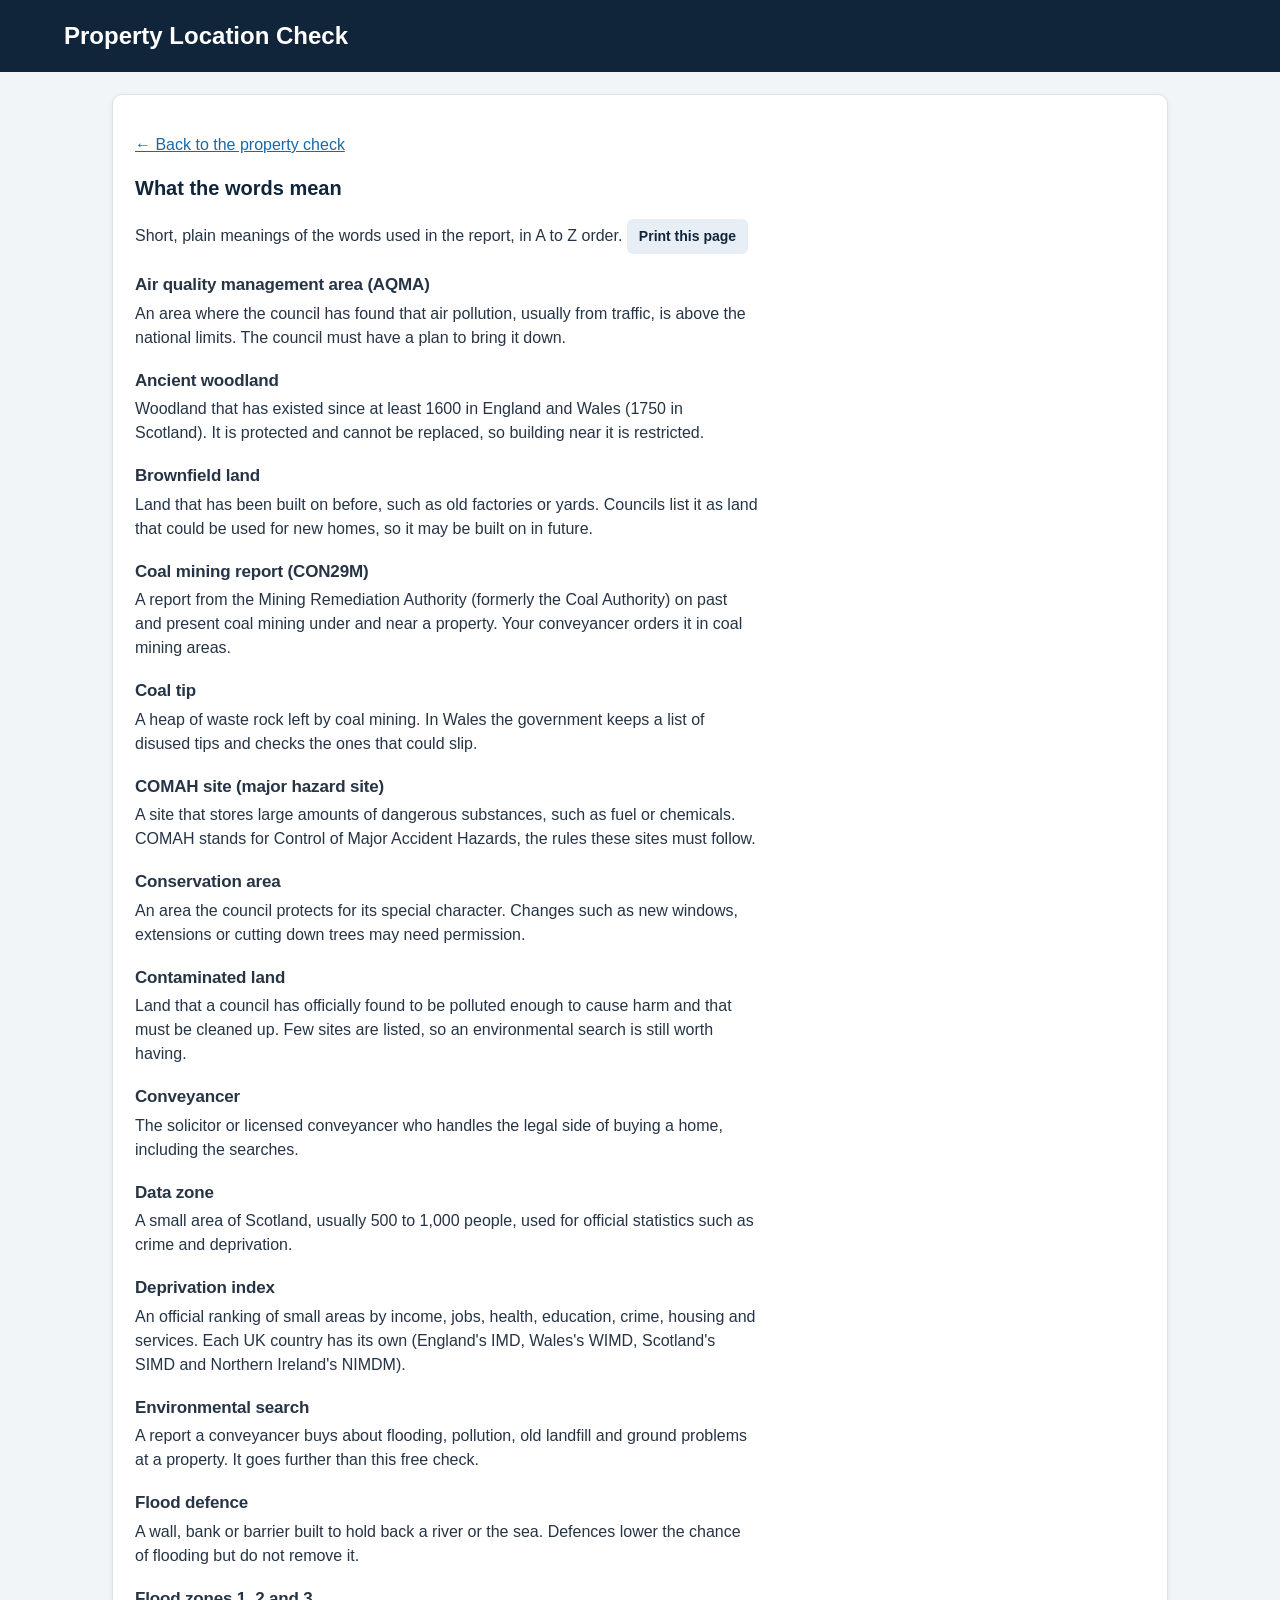
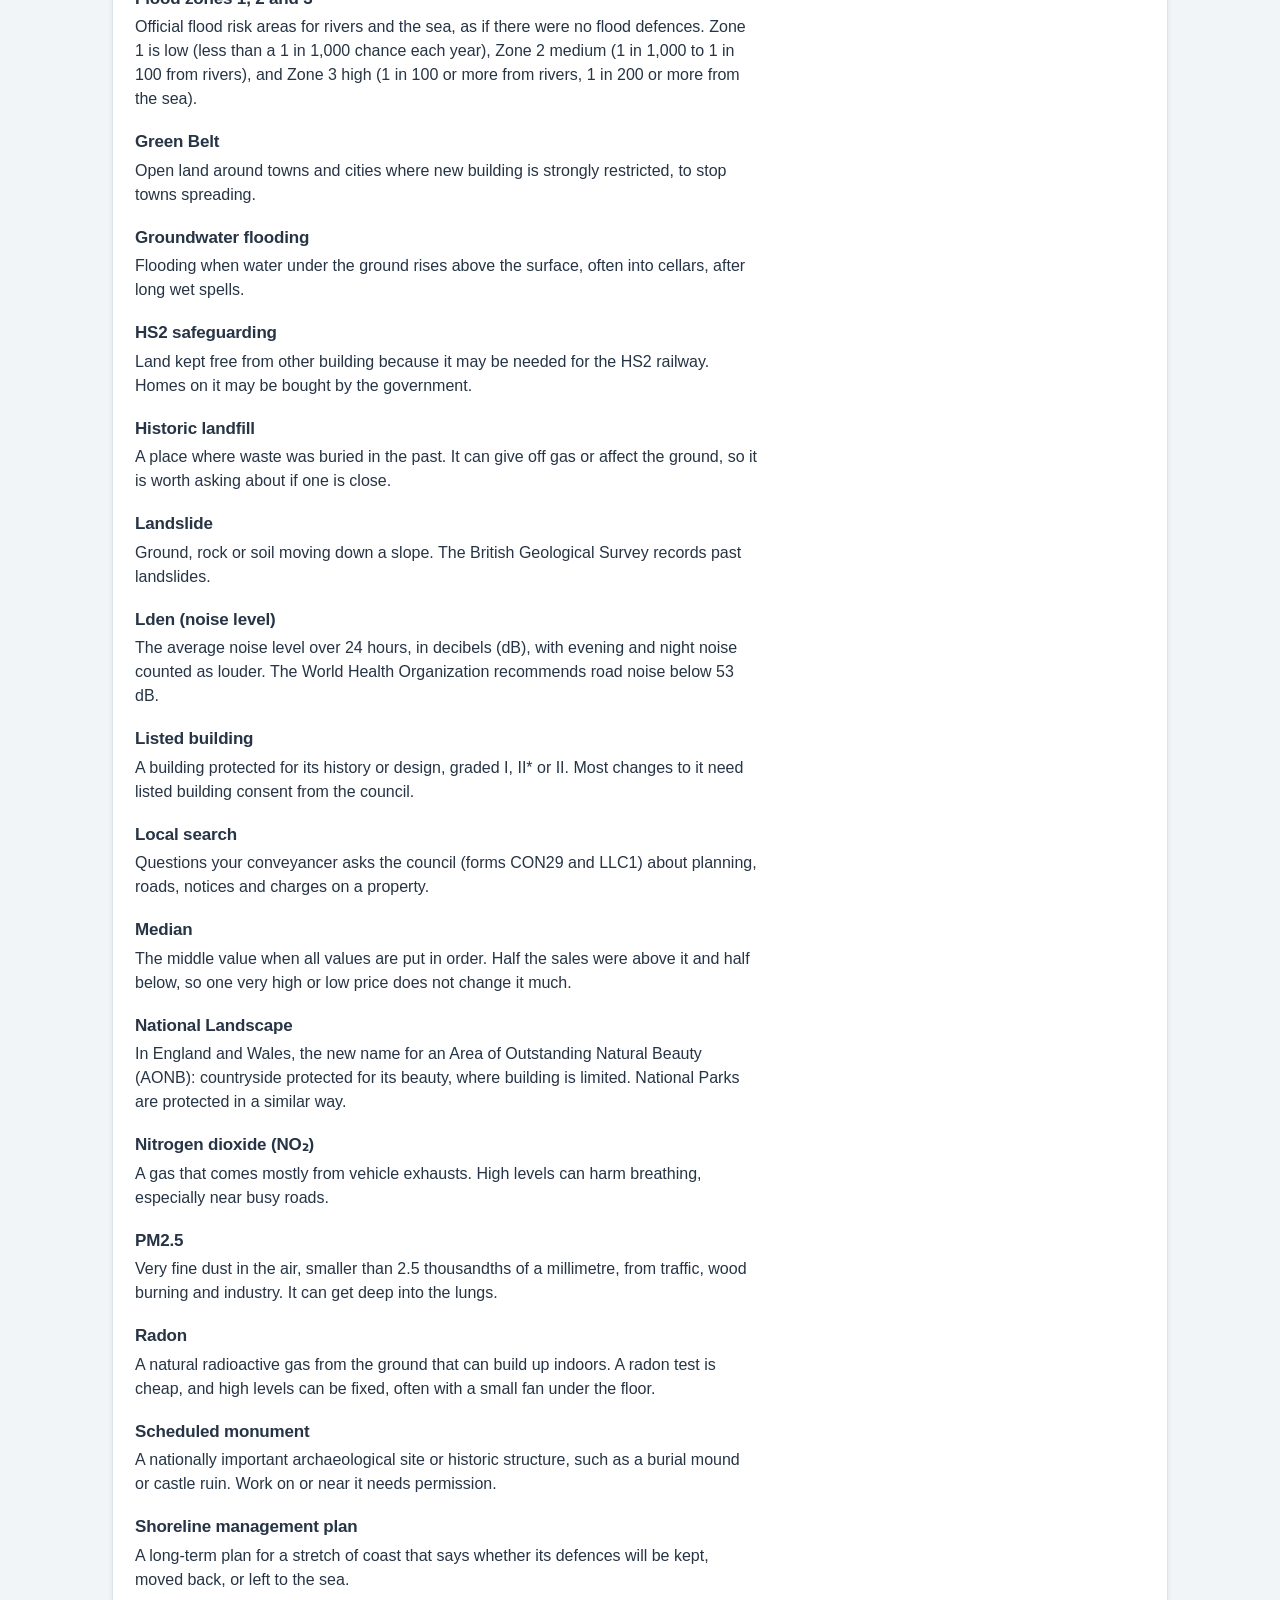
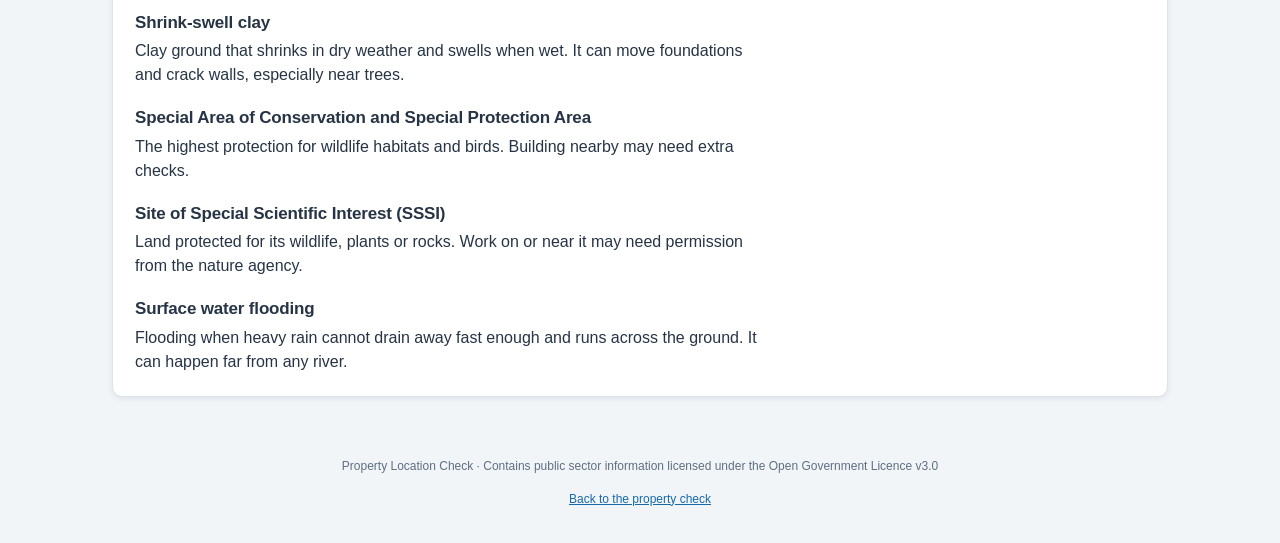
==== glossary.html @ d72c19c7 ""What the words mean" glossary page, linked from explained words, the report and the footer Co-Autho" ====
<!DOCTYPE html>
<html lang="en">
<head>
<meta charset="UTF-8">
<meta name="viewport" content="width=device-width, initial-scale=1.0, viewport-fit=cover">
<title>What the words mean – Property Location Check</title>
<meta name="description" content="Plain-English meanings of the words used in a Property Location Check report: flood zones, radon, coal mining reports, conservation areas and more.">
<meta name="theme-color" content="#10243a">
<meta name="color-scheme" content="light dark">
<link rel="icon" type="image/png" sizes="192x192" href="icons/icon-192.png">
<link rel="stylesheet" href="css/app.css">
</head>
<body class="glossary-page">

<header>
  <div class="title-row">
    <h1>Property Location Check</h1>
  </div>
</header>

<main class="container">
  <section class="panel">
    <p class="no-print"><a href="./">← Back to the property check</a></p>
    <h2>What the words mean</h2>
    <p>Short, plain meanings of the words used in the report, in A to Z order.
       <button class="secondary small-btn no-print" type="button" onclick="print()">Print this page</button></p>

    <!-- Each id is linked from the app (GLOSSARY in js/core.js). Keep them in step: the daily check compares them. -->
    <dl class="glossary">
      <dt id="aqma">Air quality management area (AQMA)</dt>
      <dd>An area where the council has found that air pollution, usually from traffic, is above the national limits. The
          council must have a plan to bring it down.</dd>

      <dt id="ancient-woodland">Ancient woodland</dt>
      <dd>Woodland that has existed since at least 1600 in England and Wales (1750 in Scotland). It is protected and
          cannot be replaced, so building near it is restricted.</dd>

      <dt id="brownfield">Brownfield land</dt>
      <dd>Land that has been built on before, such as old factories or yards. Councils list it as land that could be used
          for new homes, so it may be built on in future.</dd>

      <dt id="coal-mining-report">Coal mining report (CON29M)</dt>
      <dd>A report from the Mining Remediation Authority (formerly the Coal Authority) on past and present coal mining
          under and near a property. Your conveyancer orders it in coal mining areas.</dd>

      <dt id="coal-tip">Coal tip</dt>
      <dd>A heap of waste rock left by coal mining. In Wales the government keeps a list of disused tips and checks the
          ones that could slip.</dd>

      <dt id="comah">COMAH site (major hazard site)</dt>
      <dd>A site that stores large amounts of dangerous substances, such as fuel or chemicals. COMAH stands for Control of
          Major Accident Hazards, the rules these sites must follow.</dd>

      <dt id="conservation-area">Conservation area</dt>
      <dd>An area the council protects for its special character. Changes such as new windows, extensions or cutting down
          trees may need permission.</dd>

      <dt id="contaminated-land">Contaminated land</dt>
      <dd>Land that a council has officially found to be polluted enough to cause harm and that must be cleaned up.
          Few sites are listed, so an environmental search is still worth having.</dd>

      <dt id="conveyancer">Conveyancer</dt>
      <dd>The solicitor or licensed conveyancer who handles the legal side of buying a home, including the searches.</dd>

      <dt id="data-zone">Data zone</dt>
      <dd>A small area of Scotland, usually 500 to 1,000 people, used for official statistics such as crime and deprivation.</dd>

      <dt id="deprivation">Deprivation index</dt>
      <dd>An official ranking of small areas by income, jobs, health, education, crime, housing and services. Each UK
          country has its own (England's IMD, Wales's WIMD, Scotland's SIMD and Northern Ireland's NIMDM).</dd>

      <dt id="environmental-search">Environmental search</dt>
      <dd>A report a conveyancer buys about flooding, pollution, old landfill and ground problems at a property. It goes
          further than this free check.</dd>

      <dt id="flood-defence">Flood defence</dt>
      <dd>A wall, bank or barrier built to hold back a river or the sea. Defences lower the chance of flooding but do
          not remove it.</dd>

      <dt id="flood-zone">Flood zones 1, 2 and 3</dt>
      <dd>Official flood risk areas for rivers and the sea, as if there were no flood defences. Zone 1 is low (less than
          a 1 in 1,000 chance each year), Zone 2 medium (1 in 1,000 to 1 in 100 from rivers), and Zone 3 high (1 in 100
          or more from rivers, 1 in 200 or more from the sea).</dd>

      <dt id="green-belt">Green Belt</dt>
      <dd>Open land around towns and cities where new building is strongly restricted, to stop towns spreading.</dd>

      <dt id="groundwater-flooding">Groundwater flooding</dt>
      <dd>Flooding when water under the ground rises above the surface, often into cellars, after long wet spells.</dd>

      <dt id="hs2">HS2 safeguarding</dt>
      <dd>Land kept free from other building because it may be needed for the HS2 railway. Homes on it may be bought
          by the government.</dd>

      <dt id="landfill">Historic landfill</dt>
      <dd>A place where waste was buried in the past. It can give off gas or affect the ground, so it is worth asking
          about if one is close.</dd>

      <dt id="landslide">Landslide</dt>
      <dd>Ground, rock or soil moving down a slope. The British Geological Survey records past landslides.</dd>

      <dt id="lden">Lden (noise level)</dt>
      <dd>The average noise level over 24 hours, in decibels (dB), with evening and night noise counted as louder. The
          World Health Organization recommends road noise below 53 dB.</dd>

      <dt id="listed-building">Listed building</dt>
      <dd>A building protected for its history or design, graded I, II* or II. Most changes to it need listed building
          consent from the council.</dd>

      <dt id="local-search">Local search</dt>
      <dd>Questions your conveyancer asks the council (forms CON29 and LLC1) about planning, roads, notices and charges
          on a property.</dd>

      <dt id="median">Median</dt>
      <dd>The middle value when all values are put in order. Half the sales were above it and half below, so one very
          high or low price does not change it much.</dd>

      <dt id="national-landscape">National Landscape</dt>
      <dd>In England and Wales, the new name for an Area of Outstanding Natural Beauty (AONB): countryside protected for
          its beauty, where building is limited. National Parks are protected in a similar way.</dd>

      <dt id="no2">Nitrogen dioxide (NO₂)</dt>
      <dd>A gas that comes mostly from vehicle exhausts. High levels can harm breathing, especially near busy roads.</dd>

      <dt id="pm25">PM2.5</dt>
      <dd>Very fine dust in the air, smaller than 2.5 thousandths of a millimetre, from traffic, wood burning and
          industry. It can get deep into the lungs.</dd>

      <dt id="radon">Radon</dt>
      <dd>A natural radioactive gas from the ground that can build up indoors. A radon test is cheap, and high levels
          can be fixed, often with a small fan under the floor.</dd>

      <dt id="scheduled-monument">Scheduled monument</dt>
      <dd>A nationally important archaeological site or historic structure, such as a burial mound or castle ruin.
          Work on or near it needs permission.</dd>

      <dt id="shoreline-management-plan">Shoreline management plan</dt>
      <dd>A long-term plan for a stretch of coast that says whether its defences will be kept, moved back, or left to
          the sea.</dd>

      <dt id="shrink-swell">Shrink-swell clay</dt>
      <dd>Clay ground that shrinks in dry weather and swells when wet. It can move foundations and crack walls,
          especially near trees.</dd>

      <dt id="special-area">Special Area of Conservation and Special Protection Area</dt>
      <dd>The highest protection for wildlife habitats and birds. Building nearby may need extra checks.</dd>

      <dt id="sssi">Site of Special Scientific Interest (SSSI)</dt>
      <dd>Land protected for its wildlife, plants or rocks. Work on or near it may need permission from the nature
          agency.</dd>

      <dt id="surface-water">Surface water flooding</dt>
      <dd>Flooding when heavy rain cannot drain away fast enough and runs across the ground. It can happen far from any
          river.</dd>
    </dl>
  </section>
</main>

<footer>
  Property Location Check · Contains public sector information licensed under the Open Government Licence v3.0
  <p class="no-print"><a href="./">Back to the property check</a></p>
</footer>

</body>
</html>
---- css/app.css ----
/* Property Location Check – all page styles. */

/* ---------- colours (light) ---------- */
:root {
  --navy:#10243a;
  --blue:#1769aa;
  --link:#1769aa;
  --teal:#077480;       /* 5:1 as small text on the light teal step box */
  --sticky-top:64px;    /* height of the sticky section bar */
  --bottom-clear:72px;  /* space kept clear for the "back to top" button */
  --accent-bg:#087f8c;
  --bg:#f2f5f8;
  --surface:#ffffff;
  --surface-2:#f1f5f9;
  --surface-3:#f3f7fb;
  --text:#263445;
  --heading:#10243a;
  --muted:#5f6f81;
  --border:#dce3ea;
  --input-border:#9fb0c2;
  --focus:#f2a900;
  --btn2-bg:#e8eef5;   --btn2-text:#10243a;
  --notice-bg:#fff6e5;
  --confirm-bg:#eef6f7; --confirm-border:#bfe0e3;
  --hover:#e8f1fa;
  --high-bg:#fdecea;   --high:#a3261d;
  --med-bg:#fff2d6;    --med:#7a4f00;
  --low-bg:#e5f4ea;    --low:#17653b;
  --info-bg:#e6f0fa;   --info:#1d4f80;
  --manual-bg:#eeeef3; --manual:#4a4a5e;
  --shadow:0 2px 6px #10243a14;
}
/* ---------- colours (dark): follows the phone or computer setting ---------- */
@media screen and (prefers-color-scheme: dark) {
  :root {
    --navy:#0b1826;
    --link:#7cbcf0;
    --teal:#2bb3c0;     /* 5.5:1 as small text on the dark teal step box */
    --accent-bg:#0a6f7a;
    --bg:#0e161f;
    --surface:#16212d;
    --surface-2:#1e2b39;
    --surface-3:#1a2633;
    --text:#e2e9f0;
    --heading:#d6e6f7;
    --muted:#a3b2c2;
    --border:#2c3b4b;
    --input-border:#4a5d72;
    --btn2-bg:#24364a;   --btn2-text:#e2e9f0;
    --notice-bg:#3a2f17;
    --confirm-bg:#123033; --confirm-border:#25575b;
    --hover:#22364b;
    --high-bg:#4a201c;   --high:#ffb4a9;
    --med-bg:#45360f;    --med:#ffd479;
    --low-bg:#163a26;    --low:#94dcae;
    --info-bg:#173149;   --info:#a5cdf2;
    --manual-bg:#2a2b37; --manual:#cfd0dd;
    --shadow:0 2px 8px #0008;
  }
  input,select {color-scheme:dark}
}

* {box-sizing:border-box}
html {scroll-behavior:smooth}
@media (prefers-reduced-motion: reduce) {html {scroll-behavior:auto} *{transition:none!important;animation:none!important}}
body {margin:0;font-family:Arial,Helvetica,sans-serif;color:var(--text);background:var(--bg);line-height:1.5}
body.no-scroll {overflow:hidden}
:focus-visible {outline:3px solid var(--focus);outline-offset:2px}
a {color:var(--link);overflow-wrap:anywhere}
abbr[title] {text-decoration:underline dotted;cursor:help}
.hidden {display:none!important}

/* Larger text option (the map itself is not enlarged, so it stays accurate) */
html.large-text .zoomable {zoom:1.18}

/* ---------- header ---------- */
header {background:var(--navy);color:#fff;padding:18px 5%}
header h1 {margin:0;font-size:24px}
.title-row {display:flex;align-items:center;gap:10px;flex-wrap:wrap}
.header-tools {margin-left:auto;display:flex;gap:8px}
.header-tools button {background:#ffffff1f;color:#fff;border:1px solid #ffffff40;padding:7px 12px;font-size:14px}
.header-tools button[aria-pressed="true"] {background:#fff;color:#10243a}
.tsize-label {display:none}
@media (min-width:480px) {.tsize-label {display:inline}}
header .info-body {color:#dce6f0;background:#1b3550;border:0;max-width:760px}

/* ---------- "i" buttons ---------- */
.info-btn {
  width:24px;height:24px;padding:0;border-radius:50%;flex:none;
  border:2px solid var(--link);background:var(--surface);color:var(--link);
  font:bold 14px/20px Georgia,"Times New Roman",serif;font-style:italic;text-align:center;vertical-align:middle;
}
.info-btn[aria-expanded="true"] {background:var(--link);color:var(--surface)}
header .info-btn {border-color:#cbd8e5;background:transparent;color:#fff}
header .info-btn[aria-expanded="true"] {background:#fff;color:#10243a}
.info-body {font-size:14px;background:var(--surface-3);border:1px solid var(--border);border-radius:8px;padding:10px 14px;margin:8px 0 12px}
.info-body p {margin:4px 0}
.info-row {margin:10px 0 0;font-size:14px}
/* "More" inside a topic: the explanation and the data source stay folded until asked for. */
.more-btn {padding:8px 0;min-height:44px;text-align:left}
.more-btn::after {content:" ▾" / ""}
.more-btn[aria-expanded="true"]::after {content:" ▴" / ""}
h2 .info-btn,h3 .info-btn,p .info-btn {margin-left:6px}

/* ---------- layout ---------- */
.container {max-width:1100px;margin:auto;padding:22px}
.panel {background:var(--surface);border:1px solid var(--border);border-radius:10px;padding:22px;margin-bottom:18px;box-shadow:var(--shadow)}
h2 {font-size:20px;margin:0 0 12px;color:var(--heading)}
h3 {font-size:17px;color:var(--heading);margin:0}
h4 {font-size:14px;color:var(--heading);margin:14px 0 4px}
label {display:block;font-weight:bold;font-size:14px;margin-bottom:6px}
input,select,button {font:inherit;border-radius:6px}
input,select {width:100%;border:1px solid var(--input-border);padding:11px;background:var(--surface);color:var(--text)}
button {border:0;padding:12px 18px;cursor:pointer;font-weight:bold}
button:disabled {opacity:.5;cursor:not-allowed}
.primary {background:#1769aa;color:#fff}
.secondary {background:var(--btn2-bg);color:var(--btn2-text)}
.big {background:var(--accent-bg);color:#fff;font-size:18px;padding:15px 26px}
.small-btn {padding:7px 12px;font-size:14px}
.help {font-size:13px;color:var(--muted);margin-top:6px}
.status {padding:11px 13px;border-radius:6px;background:var(--surface-2);margin:12px 0 0;font-size:14px}
.status.error {background:var(--high-bg);color:var(--high)}

/* ---------- search ---------- */
/* "What the words mean" page and links */
.glossary {margin:16px 0 0}
.glossary dt {font-weight:600;font-size:17px;letter-spacing:-.01em;margin-top:18px;scroll-margin-top:16px}
.glossary dd {margin:4px 0 0;color:var(--text);max-width:70ch;line-height:1.5}
.glossary dt:target {color:var(--teal)}
a.term {color:inherit;text-decoration:underline dotted;text-underline-offset:3px}
.glossary-link {margin:0 0 12px}
.guide {list-style:none;margin:0 0 16px;padding:14px 16px;display:grid;grid-template-columns:repeat(auto-fit,minmax(170px,1fr));gap:10px 18px;
  background:var(--surface-2);border-radius:12px;font-size:15px;line-height:1.35}
.guide li {display:flex;gap:10px;align-items:flex-start}
.guide-num {flex:none;width:24px;height:24px;border-radius:50%;background:var(--teal);color:var(--surface);font-weight:600;font-size:14px;
  display:inline-flex;align-items:center;justify-content:center}
.step-label {font-size:13px;font-weight:bold;color:var(--teal);text-transform:uppercase;letter-spacing:.04em;margin-bottom:4px}
.search-box {position:relative}
#searchPanel > .search-box {margin:4px 0 12px}
.search-ctl {display:none}               /* the map's search button: full screen only */
.map-full .search-ctl {display:block}
.search-box label {font-size:13px}
.search-row {display:flex;gap:6px}
.search-row input {flex:1;min-width:0;font-size:16px;padding:10px}
.search-row button {padding:10px 14px}
#suggestions {
  position:absolute;z-index:1000;left:0;right:0;top:100%;margin:4px 0 0;padding:4px 0;list-style:none;
  background:var(--surface);border:1px solid var(--input-border);border-radius:8px;box-shadow:0 8px 20px #10243a40;max-height:230px;overflow:auto;
  font-size:14px;line-height:1.4;
}
#suggestions li {padding:9px 12px;cursor:pointer}
#suggestions li small {color:var(--muted)}
#suggestions li[aria-selected="true"],#suggestions li:hover {background:var(--hover)}
#suggestions li.address-search {border-top:1px solid var(--border);color:var(--link)}

/* ---------- map ---------- */
#map {height:440px;width:100%;border-radius:8px;border:1px solid var(--border);margin-top:14px;isolation:isolate}
/* Leaflet puts an inline position:relative on the map, so these rules need !important to win. */
#map.map-full {position:fixed!important;top:0!important;left:0!important;right:0;bottom:0;width:100%;height:100vh;height:100dvh;margin:0;border:0;border-radius:0;z-index:3000}
.leaflet-marker-draggable {touch-action:none}
.map-hint {
  position:absolute;inset:0;z-index:1100;display:flex;align-items:center;justify-content:center;
  background:#10243a8c;color:#fff;font-size:18px;font-weight:bold;text-align:center;padding:24px;
  opacity:0;transition:opacity .25s;pointer-events:none;
}
.map-hint.show {opacity:1}
.map-run {
  display:none;position:absolute;left:50%;bottom:calc(28px + env(safe-area-inset-bottom));transform:translateX(-50%);z-index:1050;
  background:var(--accent-bg);color:#fff;font-size:17px;padding:14px 24px;border-radius:30px;box-shadow:0 3px 12px #0007;white-space:nowrap;
}
.map-run.show {display:block}
.map-ctrl {font:14px/1.5 Arial,Helvetica,sans-serif;color:var(--text)}
.map-btn {
  width:44px;height:44px;padding:0;border-radius:8px;background:var(--surface);color:var(--heading);
  box-shadow:0 1px 5px #10243a66;display:flex;align-items:center;justify-content:center;
}
.map-btn:hover {background:var(--surface-2)}
.map-btn svg {pointer-events:none}   /* the button, not its icon, receives the click */
.leaflet-bar a,.leaflet-bar a:hover {background:var(--surface);color:var(--heading);border-bottom-color:var(--border)}
.leaflet-touch .leaflet-bar a {width:44px;height:44px;line-height:44px}
.map-ctrl.open .map-btn,.map-btn.active {background:#10243a;color:#fff}
.map-btn.busy svg {animation:spin 1s linear infinite}
@keyframes spin {to {transform:rotate(360deg)}}
.map-pop {display:none;margin-top:6px;background:var(--surface);border-radius:8px;box-shadow:0 2px 10px #10243a66;padding:12px}
.map-ctrl.open .map-pop {display:block}
.leaflet-left .map-pop {width:min(400px, calc(100vw - 80px))}
.leaflet-right .map-ctrl {display:flex;flex-direction:column;align-items:flex-end}
.leaflet-right .map-pop {width:250px;max-height:330px;overflow:auto}
.map-pop h3 {font-size:14px;margin:0 0 6px}
.map-pop .switch {display:flex;gap:8px;align-items:center;font-weight:normal;font-size:14px;margin:0 0 10px;cursor:pointer}
.map-pop .switch input {width:18px;height:18px;margin:0}
.map-pop .switch input[type=radio] {width:16px;height:16px}
.map-key {list-style:none;padding:0;margin:0;font-size:13px;line-height:1.9}
.map-key .dot {display:inline-block;width:11px;height:11px;border-radius:50%;border:2px solid #fff;box-shadow:0 0 0 1px #0003;margin-right:8px;vertical-align:-1px}
.confirm {margin-top:14px;padding:16px;border-radius:8px;background:var(--confirm-bg);border:1px solid var(--confirm-border)}
.confirm p {margin:0 0 10px}
details.advanced {margin-top:14px;font-size:14px}
details.advanced summary {cursor:pointer;color:var(--link);padding:4px 0}
.adv-grid {display:grid;grid-template-columns:2fr 1fr 1fr 1fr;gap:12px;margin-top:10px}

/* ---------- saved properties and compare ---------- */
.saved-list {list-style:none;padding:0;margin:0}
.saved-list li {display:flex;gap:12px;align-items:center;padding:10px 0;border-bottom:1px solid var(--border)}
.saved-list .cmp {margin:0;display:flex;flex-direction:column;align-items:center;gap:2px;cursor:pointer}
.saved-list .cmp span {font-size:11px;color:var(--muted)}
.saved-list .cmp input {width:24px;height:24px;margin:0}
.saved-main {flex:1;min-width:0}
.saved-main a {font-weight:bold}
.saved-main small {display:block;color:var(--muted)}
.saved-btns {display:flex;flex-wrap:wrap;gap:6px;flex-shrink:0}
.saved-act {background:var(--surface);color:var(--link);border:1px solid var(--border);padding:6px 10px;font-size:14px;min-height:36px}
.saved-act:hover {background:var(--hover)}
.undo-bar {display:flex;gap:12px;align-items:center;flex-wrap:wrap;padding:10px 14px;margin:10px 0;border-radius:6px;
  background:var(--surface-2);border:1px solid var(--border);font-size:14px}
.notes-status {display:flex;align-items:center;gap:6px;margin:6px 0 0}
#notesFlash {font-weight:bold;color:var(--low)}
/* Narrow screens: name and details use the full width; Rename and Remove go underneath. */
@media (max-width:600px) {
  .saved-list li {display:grid;grid-template-columns:auto auto minmax(0,1fr);column-gap:10px;align-items:start}
  .saved-list .cmp,.saved-list .star-btn {margin-top:2px}
  .saved-main {grid-column:3}
  .saved-btns {grid-column:3;gap:8px;margin-top:6px}
  .saved-act {min-height:44px;padding:8px 14px}
}
.mini-counts {display:flex;gap:4px;flex-wrap:wrap;margin-top:3px}
.mini-counts .chip {font-size:11px;padding:1px 7px}
.link-btn {background:none;color:var(--link);padding:6px;font-weight:normal;text-decoration:underline}
.saved-actions {display:flex;gap:10px;align-items:center;flex-wrap:wrap;margin-top:12px}
.compare-table td {min-width:160px}
.compare-table td:first-child {min-width:120px;font-weight:bold;color:var(--heading)}
.compare-table.only-diff tr.same {display:none}
.diff-only {display:inline-flex;align-items:center;gap:8px;min-height:44px;cursor:pointer;font-weight:bold}
.diff-only input {width:22px;height:22px;margin:0}
#diffHelp {margin-top:0}

/* ---------- report ---------- */
.toolbar {display:flex;flex-wrap:wrap;gap:8px;justify-content:flex-end;margin-bottom:10px}
.toolbar button {padding:9px 14px;font-size:14px}
.toolbar .btn-link,.save-menu > summary {padding:9px 14px;font-size:14px;font-weight:bold;border-radius:6px;text-decoration:none;
  background:var(--surface-2);color:var(--heading);border:1px solid var(--border);min-height:24px}
.icon-label {display:inline-flex;align-items:center;gap:6px}
.icon-label svg {flex:none}
.toolbar {position:relative;z-index:1200}   /* the open menu sits above the sticky section bar (1100) */
.save-menu {position:relative}
.save-menu > summary {list-style:none;cursor:pointer}
.save-menu > summary::-webkit-details-marker {display:none}
.save-menu-list {position:absolute;right:0;top:calc(100% + 4px);z-index:1;min-width:270px;display:flex;flex-direction:column;
  background:var(--surface);border:1px solid var(--border);border-radius:8px;box-shadow:var(--shadow);padding:4px}
.save-menu-list button {display:flex;flex-direction:column;align-items:flex-start;text-align:left;background:none;border:0;
  color:var(--heading);font-weight:bold;padding:10px 12px;border-radius:6px;cursor:pointer}
.save-menu-list button:hover,.save-menu-list button:focus-visible {background:var(--surface-2)}
.save-menu-list button:disabled {opacity:.5;cursor:default}
.save-menu-list small {font-weight:normal;color:var(--muted);font-size:13px;margin-top:2px}
@media (max-width:600px) { .save-menu {position:static} .save-menu-list {left:0;right:0;min-width:0} }
@media (max-width:600px) { .toolbar {justify-content:flex-start} }
.report-nav {
  position:sticky;top:0;z-index:1100;display:flex;gap:4px;align-items:center;overflow-x:auto;white-space:nowrap;
  background:var(--surface);border-bottom:1px solid var(--border);margin:0 -22px 10px;padding:8px 22px;scrollbar-width:none;
}
.report-nav::-webkit-scrollbar {display:none}
.report-nav a {padding:6px 10px;border-radius:20px;text-decoration:none;color:var(--text);font-size:14px}
.report-nav a.active {background:var(--accent-bg);color:#fff}
.report-nav .nav-links {display:flex;gap:4px;align-items:center;flex:1;min-width:0;overflow-x:auto;scrollbar-width:none}
.report-nav .nav-links::-webkit-scrollbar {display:none}
.report-nav #toggleAll {flex:none}
.nav-links.more-right {-webkit-mask-image:linear-gradient(to right,#000 calc(100% - 40px),transparent);mask-image:linear-gradient(to right,#000 calc(100% - 40px),transparent)}
.nav-links.more-left {-webkit-mask-image:linear-gradient(to left,#000 calc(100% - 40px),transparent);mask-image:linear-gradient(to left,#000 calc(100% - 40px),transparent)}
.nav-links.more-left.more-right {-webkit-mask-image:linear-gradient(to right,transparent,#000 40px,#000 calc(100% - 40px),transparent);mask-image:linear-gradient(to right,transparent,#000 40px,#000 calc(100% - 40px),transparent)}
.report-nav button {padding:6px 10px;font-size:13px}
.cover,.group,.step-fold,.slot,details.check {scroll-margin-top:calc(var(--sticky-top) + 8px)}
/* Keep keyboard focus clear of the sticky section bar (top) and the "back to top" button (bottom),
   so a focused item is never hidden behind them (WCAG 2.2: 2.4.11). Not on the section bar itself:
   focusing its links must not interrupt the scroll to the chosen section. */
:focus:not(#reportNav, #reportNav *) {scroll-margin-top:var(--sticky-top);scroll-margin-bottom:var(--bottom-clear)}
.cover h1 {font-size:26px;color:var(--heading);margin:0}
.cover .meta {font-size:14px;color:var(--muted);margin-top:6px}
.map-toggle-row {margin:12px 0 0}
.print-only {display:none}
body.printing #reportMap {width:404px;height:404px;margin:6mm auto 0}
/* One line above the report: the place, "Change" (search map) and "Saved (3)". */
.place-bar {display:flex;flex-wrap:wrap;align-items:center;justify-content:space-between;gap:8px 12px;margin:12px 0;padding:8px 12px;
  border:1px solid var(--border);border-radius:8px;background:var(--surface);scroll-margin-top:8px}
.place-name {overflow-wrap:anywhere;min-width:0}
.place-btns {display:flex;gap:8px;flex-wrap:wrap}
.place-btns button {display:inline-flex;align-items:center;gap:6px}
body.hide-search #searchPanel,body.hide-saved #savedPanel {display:none}
#reportMap {height:260px;border-radius:8px;border:1px solid var(--border);margin:14px 0;isolation:isolate}
.verdict {font-size:18px;margin:10px 0}
.progress-bar {height:8px;background:var(--surface-2);border-radius:8px;overflow:hidden;margin:8px 0 14px}
.progress-bar span {display:block;height:100%;background:var(--teal);transition:width .3s}
/* One line under the topic grid: each rating's symbol, colour and count. */
.rating-legend {list-style:none;padding:0;margin:-6px 0 16px;display:flex;flex-wrap:wrap;gap:6px}
.rating-legend .chip {font-size:13px;padding:3px 10px}
.chip-symbol {margin-right:4px}
.topic {position:relative}
/* The tile's symbol is drawn by CSS with empty alternative text, so it is not part of the button's spoken name. */
.topic::after {position:absolute;top:3px;right:5px;font-size:11px;line-height:1}
.topic.high::after {content:"❗" / ""} .topic.medium::after {content:"⚠️" / ""} .topic.low::after {content:"✓" / ""}
.topic.info::after {content:"ℹ️" / ""} .topic.manual::after {content:"?" / ""} .topic.error::after {content:"✕" / ""}
/* Topics with "No issue found" fold into one row at the end of their section. */
details.clear-fold {border:1px solid var(--border);border-left:5px solid var(--low);border-radius:8px;margin:10px 0;background:var(--surface)}
details.clear-fold > summary {cursor:pointer;list-style:none;display:flex;align-items:center;justify-content:space-between;gap:10px;
  padding:10px 14px;font-weight:bold;color:var(--low)}
details.clear-fold > summary::-webkit-details-marker {display:none}
details.clear-fold > summary:hover {background:var(--hover)}
.fold-names {font-weight:normal;color:var(--text)}
details.clear-fold > .fold-body {padding:0 8px 8px}
/* "Next steps": notes, viewing checklist and checklist, each folded with its count. */
details.step-fold {border:1px solid var(--border);border-left:5px solid var(--link);border-radius:8px;margin:10px 0;background:var(--surface)}
details.step-fold > summary {cursor:pointer;list-style:none;display:flex;align-items:center;flex-wrap:wrap;gap:4px 10px;padding:10px 14px}
details.step-fold > summary::-webkit-details-marker {display:none}
details.step-fold > summary:hover {background:var(--hover)}
details.step-fold > summary h3 {margin:0;font-size:17px}
.step-count {font-size:14px;color:var(--muted)}
.step-count.all-done {color:var(--low);font-weight:bold}
.step-count.all-done::after {content:" ✓"}
details.step-fold > summary .more {margin-left:auto;display:inline-flex;align-items:center;gap:2px;font-size:14px;font-weight:bold;color:var(--link);white-space:nowrap}
details.step-fold > summary .more-text::before {content:"Open"}
details.step-fold[open] > summary .more-text::before {content:"Hide"}
details.step-fold[open] > summary .more svg {transform:rotate(180deg)}
details.step-fold > .step-body {padding:0 14px 12px}
.priority {list-style:none;padding:0;margin:0}
.priority li {margin:6px 0;padding:10px 12px;border-radius:8px;border:1px solid var(--border);display:flex;gap:10px;align-items:baseline;flex-wrap:wrap}
.priority li a {font-weight:bold}
.gaps-box {margin:16px 0;padding:12px 14px;border:1px solid var(--border);border-left:4px solid #6b7280;border-radius:8px;background:var(--surface-2)}
.gaps-box h3 {margin:0 0 4px}
.gaps-box p {margin:0;font-size:14px}
.gaps-box > summary {cursor:pointer;list-style:none;display:grid;grid-template-columns:1fr auto;gap:4px 10px;align-items:center;
  margin:-12px -14px;padding:12px 14px;border-radius:8px}
.gaps-box > summary::-webkit-details-marker {display:none}
.gaps-box > summary:hover {background:var(--hover)}
.gaps-box > summary h3,.gaps-box > summary p {grid-column:1}
.gaps-box > summary .more {grid-column:2;grid-row:1 / span 2}
.gaps-box[open] > ul {margin-top:20px}
.gaps-box ul {list-style:none;padding:0;margin:0}
.gaps-box li {padding:8px 0;border-top:1px solid var(--border);display:flex;flex-wrap:wrap;gap:4px 10px;align-items:baseline;font-size:14px}
.gaps-box li a {font-weight:bold}
.gap-reason {font-size:12px;font-weight:bold;padding:2px 8px;border-radius:20px;background:var(--surface);border:1px solid var(--border);white-space:nowrap}
.gap-ask {flex-basis:100%}
.chip {display:inline-block;padding:2px 9px;border-radius:20px;font-size:12px;font-weight:bold;white-space:nowrap}
.chip.high {background:var(--high-bg);color:var(--high)}
.chip.medium {background:var(--med-bg);color:var(--med)}
.chip.low {background:var(--low-bg);color:var(--low)}
.chip.info {background:var(--info-bg);color:var(--info)}
.chip.manual,.chip.error,.chip.loading {background:var(--manual-bg);color:var(--manual)}
.notice {padding:12px 14px;background:var(--notice-bg);border-left:4px solid #d99a26;font-size:14px;margin:14px 0}
.group {margin-top:26px}
.group > h2 {border-bottom:2px solid var(--border);padding-bottom:6px}
/* "Data sources and dates": folded on screen, opened for print and downloads. */
.sources-fold > summary {list-style:none;cursor:pointer}
.sources-fold > summary::-webkit-details-marker {display:none}
.sources-fold > summary h2 {display:flex;align-items:baseline;gap:8px;border-bottom:2px solid var(--border);padding-bottom:6px}
.sources-fold > summary h2::before {content:"▸";font-size:14px;color:var(--muted)}
.sources-fold[open] > summary h2::before {content:"▾"}
.muted-count {font-size:14px;font-weight:normal;color:var(--muted)}
.check {border:1px solid var(--border);border-left:6px solid var(--border);border-radius:8px;margin:10px 0;background:var(--surface)}
.check.high {border-left-color:var(--high)}
.check.medium {border-left-color:#d99a26}
.check.low {border-left-color:var(--low)}
.check.info {border-left-color:var(--info)}
.check.manual,.check.error {border-left-color:#9a9aae}
.check.loading {padding:12px 14px;display:flex;justify-content:space-between;align-items:center;gap:10px}
.check.loading .skeleton {height:10px;border-radius:6px;margin-top:8px;width:min(420px,60vw);
  background:linear-gradient(90deg,var(--surface-2) 25%,var(--border) 50%,var(--surface-2) 75%);background-size:200% 100%;animation:shimmer 1.2s infinite}
@keyframes shimmer {to {background-position:-200% 0}}
details.check > summary {cursor:pointer;padding:12px 14px;list-style:none;display:grid;grid-template-columns:1fr auto;gap:4px 10px;align-items:center}
/* Long topic names wrap instead of pushing the rating label off narrow screens (WCAG 1.4.10 Reflow). */
details.check > summary h3 {overflow-wrap:anywhere}
/* The rating label may wrap too, so its symbol never pushes it off a 320 px screen with large text. */
details.check > summary .chip {white-space:normal;text-align:center}
details.check > summary::-webkit-details-marker {display:none}
details.check > summary .found {grid-column:1;font-size:14px}
details.check > summary:hover {background:var(--hover)}
/* "Details" with a down arrow when closed, "Hide" with an up arrow when open. */
details.check > summary .more,.gaps-box > summary .more,.clear-fold > summary .more {grid-column:2;justify-self:end;align-self:end;display:inline-flex;align-items:center;gap:2px;
  font-size:14px;font-weight:bold;color:var(--link);white-space:nowrap}
details.check > summary .more-text::before,.gaps-box > summary .more-text::before,.clear-fold > summary .more-text::before {content:"Details"}
details.check[open] > summary .more-text::before,.gaps-box[open] > summary .more-text::before,.clear-fold[open] > summary .more-text::before {content:"Hide"}
details.check > summary .more svg,.gaps-box > summary .more svg,.clear-fold > summary .more svg {transition:transform .15s}
details.check[open] > summary .more svg,.gaps-box[open] > summary .more svg,.clear-fold[open] > summary .more svg {transform:rotate(180deg)}
@media (prefers-reduced-motion:reduce) {details.check > summary .more svg,.gaps-box > summary .more svg {transition:none}}
.check-body {padding:0 16px 14px;font-size:14px}
.check-body p {margin:4px 0 8px}
.check-body ul {margin:4px 0 8px;padding-left:20px}
.data-date {font-size:13px;color:var(--muted);margin:10px 0 0}
.source {font-size:12px;color:var(--muted);border-top:1px solid var(--border);padding-top:8px;margin-top:10px}
table {width:100%;border-collapse:collapse;margin:6px 0 10px;font-size:13px}
th,td {text-align:left;padding:7px;border-bottom:1px solid var(--border);vertical-align:top}
th {background:var(--surface-2);color:var(--heading)}
.table-wrap {overflow-x:auto}
.show-all-row {margin:4px 0 8px}
.show-all {min-height:44px;padding:8px 0}
tr[hidden],li[hidden] {display:none!important}
.checklist .tick-heading {margin:16px 0 4px}
.tick-count {font-size:13px;font-weight:normal;color:var(--muted);margin-left:6px;white-space:nowrap}
.tick-count.all-done {color:var(--low);font-weight:bold}
.tick-count.all-done::after {content:" ✓"}
details.move-device .saved-actions {margin-top:8px}
.checklist ul {list-style:none;padding:0}
.checklist li {border-bottom:1px solid var(--border)}
.send-box {border:1px solid var(--border);border-radius:10px;padding:10px 12px;margin:10px 0 4px;background:var(--surface-2)}
.send-box p {margin:0}
.send-box .help:empty {display:none}
.send-box .help {margin-top:6px}
.send-box .send-buttons {display:flex;gap:10px;flex-wrap:wrap;margin-top:8px}
label.tick {display:flex;gap:10px;align-items:flex-start;font-weight:normal;font-size:14px;margin:0;padding:8px 2px;cursor:pointer}
label.tick input {width:24px;height:24px;margin:0;flex:none}
label.tick input:checked + span {text-decoration:line-through;color:var(--muted)}
.legend-list {font-size:14px;padding-left:0;list-style:none}
.legend-list li {margin:6px 0}
.to-top {
  position:fixed;right:16px;bottom:calc(16px + env(safe-area-inset-bottom));z-index:1500;width:48px;height:48px;padding:0;
  border-radius:50%;background:var(--accent-bg);color:#fff;font-size:22px;box-shadow:0 2px 10px #0006;border:2px solid #ffffffaa;
}
footer {text-align:center;color:var(--muted);padding:20px;font-size:12px}
/* Phone tab bar: Summary · Problems · All topics · Next steps, only on phones with a report open. */
.tab-bar {display:none}
@media (max-width:600px) {
  body.report-open:not(.has-sticky) .tab-bar {display:grid;grid-template-columns:repeat(4,1fr);position:fixed;left:0;right:0;bottom:0;z-index:1450;
    background:var(--surface);border-top:1px solid var(--border);box-shadow:0 -2px 10px #0002;padding:0 0 env(safe-area-inset-bottom)}
  .tab-bar a,.tab-bar button {display:flex;flex-direction:column;align-items:center;justify-content:center;gap:2px;min-height:56px;padding:4px 2px;
    font:inherit;font-size:12px;font-weight:bold;line-height:1.2;text-align:center;color:var(--link);background:none;border:0;border-radius:0;text-decoration:none;overflow-wrap:anywhere}
  .tab-bar .tab-icon {font-size:18px}
  .tab-bar .active {background:var(--hover);box-shadow:inset 0 3px 0 var(--link)}
  .tab-bar button:disabled {color:var(--muted);opacity:1}
  body.report-open:not(.has-sticky) {--bottom-clear:140px}
  body.report-open:not(.has-sticky) .to-top {bottom:calc(72px + env(safe-area-inset-bottom))}
  body.report-open:not(.has-sticky) footer {padding-bottom:calc(80px + env(safe-area-inset-bottom))}
}
/* Footer links are easy to tap: at least 24 px high (WCAG 2.2 target size). */
footer a {display:inline-block;min-height:24px;padding:4px 2px;line-height:16px}
/* ---------- batch 2 ---------- */
.star-btn {background:none;padding:4px 6px;font-size:22px;line-height:1;color:#c58a00}
.star-btn[aria-pressed="false"] {color:var(--muted)}
.note-mark {font-size:13px}
.notes textarea {width:100%;border:1px solid var(--input-border);border-radius:8px;padding:10px;font:inherit;
  background:var(--surface);color:var(--text);resize:vertical}
.notes-print {display:none;white-space:pre-wrap}
.notes-download {display:block;padding:10px;border:1px solid var(--border);border-radius:8px}
.saved-note {display:flex;gap:10px;align-items:center;flex-wrap:wrap}
.saved-note.old {border-left-color:var(--high)}
.slow-note p {margin:0}
.slow-note ul {margin:6px 0;padding-left:20px}
.old-mark {color:var(--high);font-weight:bold}
@media print {
  .notes textarea {display:none}
  .notes-print {display:block;border:1px solid #999;border-radius:6px;padding:8px;min-height:30px}
  .notes-print:empty::before {content:"(No notes)";color:#666}
  .saved-note button,#refreshBtn {display:none!important}
  body.print-summary .details-start,body.print-summary #sourcesBox,body.print-summary .topic-strip {display:none!important}
  .app-bar,.why-box,.backup-note {display:none!important}
  /* "At the viewing" is a sheet to take along: it gets a page of its own. */
  #viewing {break-before:page;break-after:page}
}


/* ---------- topic strip ---------- */
.topic-strip {display:grid;grid-template-columns:repeat(auto-fill,minmax(84px,1fr));gap:6px;margin:4px 0 16px;padding:0;list-style:none}
.topic-strip li {display:flex}
.topic-strip .topic {flex:1}
.topic {display:flex;flex-direction:column;align-items:center;gap:2px;padding:8px 4px;border-radius:8px;text-decoration:none;
  font-size:12px;font-weight:bold;border:1px solid transparent}
.topic-icon {font-size:20px;line-height:1}
.topic.high {background:var(--high-bg);color:var(--high);border-color:var(--high)}
.topic.medium {background:var(--med-bg);color:var(--med)}
.topic.low {background:var(--low-bg);color:var(--low)}
.topic.info {background:var(--info-bg);color:var(--info)}
.topic.manual,.topic.error,.topic.loading {background:var(--manual-bg);color:var(--manual)}
.topic.loading .topic-icon {opacity:.4}
.summary-title {font-size:17px;margin:4px 0 0}
.topic-strip .topic {cursor:pointer;font:inherit;font-size:12px;font-weight:bold}
.topic[aria-expanded="true"] {outline:3px solid currentColor;outline-offset:1px}
.why-box {margin:-8px 0 16px;padding:10px 12px;border-radius:8px;border-left:4px solid currentColor;font-size:14px;background:var(--surface-2)}
.why-box.high {color:var(--high)} .why-box.medium {color:var(--med)} .why-box.low {color:var(--low)} .why-box.info {color:var(--info)}
.why-box.manual,.why-box.error,.why-box.loading {color:var(--manual)}
.why-box p {margin:0;color:var(--text)}
.why-box a {display:inline-block;margin-top:4px}

/* ---------- offline and storage messages ---------- */
.app-bar {position:sticky;top:0;z-index:1500;display:flex;gap:10px;align-items:center;justify-content:space-between;
  padding:10px 16px;font-size:14px;background:var(--notice-bg);border-bottom:2px solid #d99a26}
.storage-bar {background:var(--high-bg);color:var(--high);border-bottom-color:var(--high)}
.backup-note .backup-btns {display:flex;gap:14px;align-items:center;flex-wrap:wrap;margin-top:8px}

/* ---------- sticky "Check this property" on phones ---------- */
.sticky-run {position:fixed;left:0;right:0;bottom:0;z-index:1400;padding:10px 16px calc(10px + env(safe-area-inset-bottom));
  background:var(--surface);border-top:1px solid var(--border);box-shadow:0 -2px 10px #0003}
.sticky-run .big {width:100%}
body.has-sticky .to-top {bottom:calc(90px + env(safe-area-inset-bottom))}
body.has-sticky {--bottom-clear:146px}
body.has-sticky footer {padding-bottom:100px}

/* ---------- saved list rename ---------- */
.rename-input {padding:6px 8px;font-size:15px;max-width:320px}

/* ---------- tables: keyboard focus, and stacked cards on phones ---------- */
.table-wrap:focus-visible {outline:3px solid var(--focus)}
@media (max-width:600px) {
  table.stack-table, table.stack-table tbody, table.stack-table tr, table.stack-table td {display:block;width:100%}
  table.stack-table thead {position:absolute;width:1px;height:1px;overflow:hidden;clip:rect(0 0 0 0)}
  table.stack-table tr {border:1px solid var(--border);border-radius:8px;margin:8px 0;padding:6px 10px;background:var(--surface)}
  table.stack-table td {border:0;padding:4px 0}
  table.stack-table td[data-label]::before {content:attr(data-label);display:block;font-size:11px;font-weight:bold;
    text-transform:uppercase;letter-spacing:.03em;color:var(--muted)}
  table.stack-table td:first-child {font-size:14px}
  /* Lists of sites and sales: one compact line per row (name · distance · …), not a tall card. */
  table.stack-table.site-list tr {display:flex;flex-wrap:wrap;gap:0 6px;padding:6px 10px;margin:4px 0}
  table.stack-table.site-list td {width:auto;padding:0;font-size:14px}
  table.stack-table.site-list td[data-label]::before {display:none}
  table.stack-table.site-list td:first-child {font-weight:bold;flex-basis:100%}
  table.stack-table.site-list td:not(:first-child) + td::before {content:"·" / "";display:inline;margin-right:6px;color:var(--muted)}
  .compare-table td {min-width:0}
}


@media(max-width:800px) {
  .adv-grid {grid-template-columns:1fr 1fr}
  .counts {grid-template-columns:repeat(2,minmax(0,1fr))}
}
@media(max-width:520px) {
  .container {padding:10px}
  .panel {padding:16px}
  .report-nav {margin:0 -16px 10px;padding:8px 16px}
  .adv-grid {grid-template-columns:1fr}
  #map {height:420px}
  .big {width:100%}
  header h1 {font-size:21px}
}
@media print {
  body {background:#fff;font-size:12px}
  header,footer,.no-print,#searchPanel,#savedPanel,#comparePanel {display:none!important}
  .container {padding:0;max-width:none}
  .panel {border:0;box-shadow:none;padding:0;margin:0}
  a {color:#222;text-decoration:none}
  .details-start {margin-top:10mm}
  /* Long topic cards may continue on the next page (avoiding that left half-empty pages); a heading stays with its text. */
  .checklist li,.priority li,.gaps-box li,details.check > summary,.check-body h4,.table-wrap tr {break-inside:avoid}
  details.check > summary,.check-body h4 {break-after:avoid}
  .info-row {display:none!important}
  .info-btn,[data-retry] {display:none!important}
  .info-body[hidden] {display:block!important}
  tr.list-extra[hidden] {display:table-row!important}
  li.list-extra[hidden] {display:list-item!important}
  .leaflet-control-zoom {display:none}
  @page {size:A4;margin:14mm 14mm 16mm}
  /* Paper shows what a reader needs: the at-a-glance table instead of the tappable grid, no app instructions. */
  .print-only {display:block!important}
  .topic-strip,.start-here,.saved-note,#info-read,.rating-legend {display:none!important}
  .glance-table {width:100%;border-collapse:collapse;font-size:11px}
  .glance-table th,.glance-table td {border:1px solid #bbb;padding:4px 6px;text-align:left;vertical-align:top}
  .glance-table th {background:#eee}
  .glance-table tr {break-inside:avoid}
  .glance-table .chip {white-space:nowrap}
  .glance-note {font-size:10px;color:#444;margin:6px 0 0}
  /* A professional printout: calm type, colours that print, room between cards, numbered sections. */
  * {-webkit-print-color-adjust:exact;print-color-adjust:exact}
  body {font-size:11px;line-height:1.45;color:#1a1a1a}
  h1 {font-size:24px;margin:0 0 2mm;color:var(--navy)}
  .group > h2,#nextSteps > h2,.summary-title {font-size:17px;color:var(--navy);border-bottom:2px solid var(--navy);padding-bottom:1.5mm}
  #report {counter-reset:section}
  .details-start > .group > h2::before,#nextSteps > h2::before {counter-increment:section;content:counter(section) ". "}
  .meta {display:none}
  .cover-row {display:flex!important;gap:6mm;align-items:flex-start;justify-content:space-between}
  .cover-qr {margin:3mm 0 0;text-align:center;flex:none}
  .cover-qr svg {width:30mm;height:30mm;display:block}
  .cover-qr figcaption {font-size:8.5px;color:#444;margin-top:1mm}
  .cover-details {border-collapse:collapse;margin:3mm 0 0;font-size:11px}
  .cover-details th {text-align:left;color:#555;font-weight:normal;padding:1mm 6mm 1mm 0;white-space:nowrap;vertical-align:top}
  .cover-details td {padding:1mm 0;font-weight:bold}
  #reportMap,body.printing #reportMap {width:404px;height:404px;margin:6mm auto 0;display:block;border:1px solid #999}
  .map-caption {max-width:404px;margin:2mm auto 6mm;text-align:center;font-size:9.5px;color:#444;font-style:italic}
  .group-topics > .slot,.fold-body > .slot {margin:0 0 5mm}
  details.clear-fold {margin:5mm 0}
  .fold-body {padding-top:3mm!important}
  details.check {border-width:1px 1px 1px 5px}
  .glance-table tr:nth-child(even) td {background:#f6f7f9}
  .glance-table .glance-group th {background:var(--navy);color:#fff;font-size:11px}
  .glance-key {font-size:9.5px;color:#333;margin:3mm 0 0;line-height:2}
  .glance-key .chip {font-size:9.5px}
  .verdict {font-size:13px}
  .gaps-box {break-inside:avoid}
  .check-body .info-body::before {content:"What this means";display:block;font-weight:bold;color:var(--navy);margin-bottom:1mm}
  /* Full report: each section starts on a new page. */
  /* The report runs on continuously: extra space before each section, and its heading stays with what follows. */
  .details-start > .group,#nextSteps,#sourcesBox {margin-top:12mm}
  .group > h2,#nextSteps > h2,.sources-fold h2 {break-after:avoid}
  /* Key findings: the most serious results, before the table. */
  .key-findings {border:2px solid var(--navy);border-radius:6px;padding:3mm 4mm;margin:4mm 0;break-inside:avoid}
  .key-findings h3 {margin:0 0 2mm;color:var(--navy)}
  .key-findings ol {margin:0;padding-left:5mm}
  .key-findings li {margin:1.5mm 0}
  .key-findings p {margin:2mm 0 0;font-size:10px;color:#444}
  .cover-details td {overflow-wrap:anywhere}
  .viewing-sheet {font-size:13px;margin:0 0 3mm}
  /* Sources appendix: a neat, compact table. */
  #sourcesBox table {width:100%;border-collapse:collapse;font-size:9.5px}
  #sourcesBox th,#sourcesBox td {border:1px solid #ccc;padding:1.5mm 2mm;text-align:left;vertical-align:top}
  #sourcesBox th {background:#eee}
  #sourcesBox td:first-child {width:24%;font-weight:bold}
  #sourcesBox td:last-child {width:26%}
  /* Black-and-white friendly: each rating also has its own border pattern (with its symbol on the label). */
  details.check.high {border-left:7px solid var(--high)}
  details.check.medium {border-left:6px dashed var(--med)}
  details.check.info {border-left:6px double var(--info, #1769aa)}
  details.check.manual {border-left:5px dotted #555}
  details.check.low {border-left:3px solid var(--low)}
}

/* ---------- data service status page (status.html) ---------- */
.status-table td {vertical-align:top}
.status-days {display:inline-flex;gap:4px;white-space:nowrap}
.day-dot {display:inline-block;width:12px;height:12px;border-radius:50%;vertical-align:-1px;background:transparent;border:2px solid var(--muted)}
.day-dot.ok {background:var(--low);border-color:var(--low)}
.day-dot.warn {background:var(--med);border-color:var(--med)}
.day-dot.fail {background:var(--high);border-color:var(--high)}
@media (max-width:600px) {
  .status-table thead {display:none}
  .status-table tr {display:block;padding:10px 0;border-bottom:1px solid var(--border)}
  .status-table td {display:block;border:0;padding:3px 0}
  .status-table td[data-label]:not(:first-child)::before {content:attr(data-label);display:block;font-size:12px;font-weight:bold;color:var(--muted)}
}

/* ---------- printed report: a calm, Apple-like finish (system font, hairlines, rounded panels, generous space) ---------- */
@media print {
  @page {margin:16mm 15mm 18mm}
  body {font-family:-apple-system,BlinkMacSystemFont,"SF Pro Text","Helvetica Neue",Helvetica,Arial,sans-serif;
    font-size:10.5px;line-height:1.5;color:#1d1d1f;-webkit-font-smoothing:antialiased}
  h1 {font-size:28px;font-weight:700;letter-spacing:-.02em;color:#1d1d1f;margin:0 0 4mm}
  h2,h3,h4 {letter-spacing:-.01em;color:#1d1d1f}
  .group > h2,#nextSteps > h2,.summary-title {font-size:19px;font-weight:650;color:#1d1d1f;border:0;border-bottom:.5px solid #d2d2d7;
    padding:0 0 2.5mm;margin:0 0 5mm}
  .details-start > .group > h2::before,#nextSteps > h2::before {color:#86868b;font-weight:500;margin-right:1.5mm}
  .details-start > .group,#nextSteps,#sourcesBox {margin-top:18mm}
  .group > .info-body {background:none;border:0;padding:0;margin:0 0 5mm;color:#6e6e73;font-size:11px}

  /* Cover: property details and QR code, then the map. */
  .cover-details {width:100%;border-collapse:collapse}
  .cover-details th,.cover-details td {border-bottom:.5px solid #e5e5ea;padding:1.6mm 0}
  .cover-details th {color:#86868b;font-weight:400;padding-right:6mm;width:30mm}
  .cover-details td {font-weight:600;color:#1d1d1f}
  .cover-row {gap:8mm}
  .cover-qr svg {width:28mm;height:28mm}
  #reportMap,body.printing #reportMap {border:.5px solid #d2d2d7;border-radius:14px;overflow:hidden;margin-top:8mm}
  .map-caption {color:#86868b;font-style:normal;font-size:9px;margin:2.5mm auto 8mm}

  /* Summary: verdict, key findings and the topic table. */
  .verdict {font-size:13px;line-height:1.5}
  .key-findings {border:0;background:#f5f5f7;border-radius:14px;padding:4.5mm 6mm;margin:5mm 0 7mm}
  .key-findings h3 {font-size:13px;font-weight:650;color:#1d1d1f;margin:0 0 2.5mm}
  .key-findings li {margin:2mm 0;line-height:1.5}
  .glance h3 {font-size:13px;font-weight:650;margin:0 0 3mm}
  .glance-table {border-collapse:separate;border-spacing:0;border:.5px solid #d2d2d7;border-radius:12px;overflow:hidden;font-size:10px}
  .glance-table th,.glance-table td {border:0;border-bottom:.5px solid #e5e5ea;padding:2mm 3mm}
  .glance-table thead th {background:#f5f5f7;color:#6e6e73;font-weight:600;font-size:9px;text-transform:uppercase;letter-spacing:.04em}
  .glance-table .glance-group th {background:#fbfbfd;color:#1d1d1f;font-weight:650;font-size:10.5px;border-bottom:.5px solid #d2d2d7;padding-top:3mm}
  .glance-table tr:nth-child(even) td {background:none}
  .glance-table tbody tr:last-child td {border-bottom:0}
  .glance-table td:first-child {font-weight:600;width:27%}
  .glance-table td:nth-child(2) {width:21%}
  .glance-key,.glance-note {color:#6e6e73}
  .chip {border-radius:999px;padding:.6mm 2.4mm;font-size:9px;font-weight:600}

  /* Topic cards: white, rounded, hairline border, room to breathe. */
  .group-topics > .slot,.fold-body > .slot {margin:0 0 7mm}
  details.check {border-top:.5px solid #d2d2d7;border-right:.5px solid #d2d2d7;border-bottom:.5px solid #d2d2d7;border-radius:12px;background:#fff}
  details.check > summary {padding:4mm 5mm 2mm}
  details.check > summary h3 {font-size:13px;font-weight:650}
  details.check > summary .found {color:#3a3a3c}
  .check-body {padding:0 5mm 4mm}
  .check-body h4 {font-size:10.5px;font-weight:650;color:#1d1d1f;margin:4mm 0 1.5mm}
  .check-body .info-body {background:#f5f5f7;border:0;border-radius:10px;padding:3mm 4mm;margin:3mm 0 0}
  .check-body .info-body::before {color:#1d1d1f;font-weight:650}
  .check-body .table-wrap table {border-collapse:collapse;width:100%}
  .check-body .table-wrap th,.check-body .table-wrap td {border:0;border-bottom:.5px solid #e5e5ea;padding:1.5mm 2mm}
  .check-body .table-wrap th {color:#6e6e73;font-weight:600;font-size:9px;text-transform:uppercase;letter-spacing:.03em}
  .data-date {color:#86868b}

  /* "No issue found" folds: a soft grey panel holding white cards. */
  details.clear-fold {border:0;background:#f5f5f7;border-radius:16px;margin:7mm 0;padding:0 4mm 1mm}
  details.clear-fold > summary {padding:3.5mm 1mm;color:#1d1d1f;font-weight:600}
  .fold-body {padding-top:1mm!important}

  /* Gaps box, next steps and sources in the same style. */
  .gaps-box {border:.5px solid #d2d2d7;border-left:4px solid #8e8e93;border-radius:12px;background:#fbfbfd;padding:4mm 5mm;margin:6mm 0}
  details.step-fold {border:.5px solid #d2d2d7;border-left:4px solid #1769aa;border-radius:12px;margin:6mm 0}
  details.step-fold > .step-body {padding:0 5mm 4mm}
  .checklist li {border-bottom:.5px solid #e5e5ea}
  #sourcesBox table {border-collapse:separate;border-spacing:0;border:.5px solid #d2d2d7;border-radius:12px;overflow:hidden}
  #sourcesBox th,#sourcesBox td {border:0;border-bottom:.5px solid #e5e5ea}
  #sourcesBox th {background:#f5f5f7;color:#6e6e73;text-transform:uppercase;font-size:8.5px;letter-spacing:.04em}
  #sourcesBox tr:last-child td {border-bottom:0}
}
@media print {
  /* One text size inside cards and panels, smaller than the card heading. */
  details.check > summary .found,.check-body p,.check-body li,.check-body td,.check-body .info-body,.gaps-box p,.gaps-box li,
  .step-body p,.step-body li,.priority li,.key-findings li {font-size:10.5px;line-height:1.5}
  .check-body .info-body p,.check-body .source {font-size:10px}
  .cover-details th {background:none}
  /* A section heading and its intro stay with the first card. */
  .group > h2,.group > .info-body {break-after:avoid}
  .group-topics > .slot:first-child {break-before:avoid}
}
@media print {
  /* Simplicity: fewer boxes and lines, plain explanations, one quiet accent per card. */
  .cover-details {width:auto;min-width:95mm}
  .cover-details th {width:32mm}
  .map-caption {margin:2.5mm auto 9mm}
  .glance-key {font-size:9px;line-height:1.6;margin-top:3mm}
  .glance-table th,.glance-table td {padding:2.4mm 3mm}

  details.check {border:.5px solid #e0e0e5;border-radius:10px}
  details.check.high {border-left:3px solid var(--high)}
  details.check.medium {border-left:3px dashed var(--med)}
  details.check.info {border-left:3px double var(--info)}
  details.check.manual {border-left:3px dotted #6e6e73}
  details.check.low {border-left:3px solid var(--low)}
  details.check > summary {padding:4.5mm 6mm 2mm}
  .check-body {padding:0 6mm 5mm}

  /* Explanations as plain text with a small label; dates and sources are in the table at the end. */
  .check-body .info-body {background:none;border:0;border-radius:0;padding:0;margin:4mm 0 0}
  .check-body .info-body::before {font-size:10.5px;margin-bottom:1mm}
  .check-body .info-body .source,.check-body .data-date {display:none!important}

  /* "No issue found" groups: a quiet subheading, then the cards as usual. */
  details.clear-fold {background:none;border:0;border-radius:0;padding:0;margin:9mm 0 0}
  details.clear-fold > summary {padding:0 0 3mm;color:#6e6e73;font-size:10.5px;font-weight:600}
  .fold-names {color:#6e6e73}
  .fold-body {padding:0!important}

  .key-findings {padding:5mm 6mm}
  .gaps-box {border-left:3px solid #8e8e93}
  details.step-fold {border-left:3px solid #1769aa}
  .live-link {font-size:9px;color:#6e6e73;overflow-wrap:anywhere;margin-top:8mm}
}

/* "What the words mean" page on paper: black text, a word never parted from its meaning. */
@media print {
  .glossary dt {color:#1d1d1f !important;font-size:12pt;margin-top:12pt;break-after:avoid}
  .glossary dd {font-size:10.5pt;color:#1d1d1f;break-inside:avoid}
}
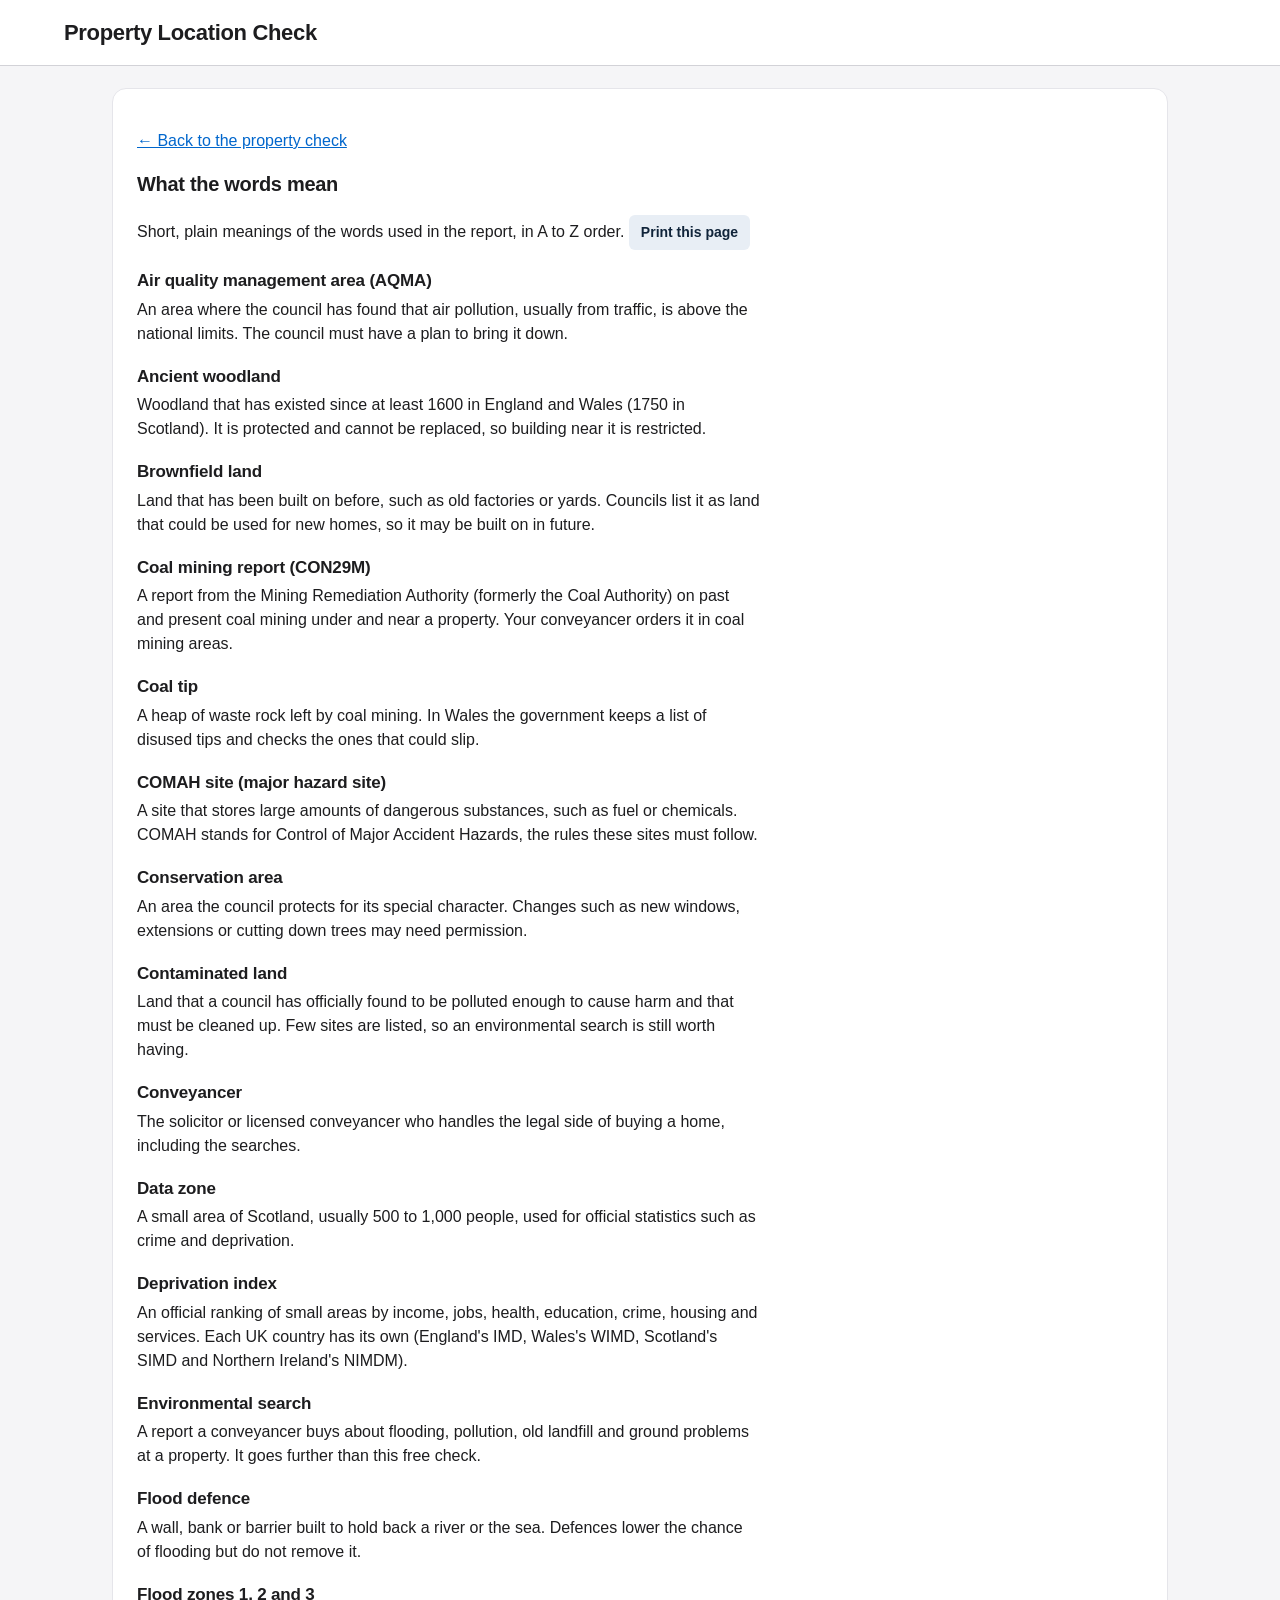
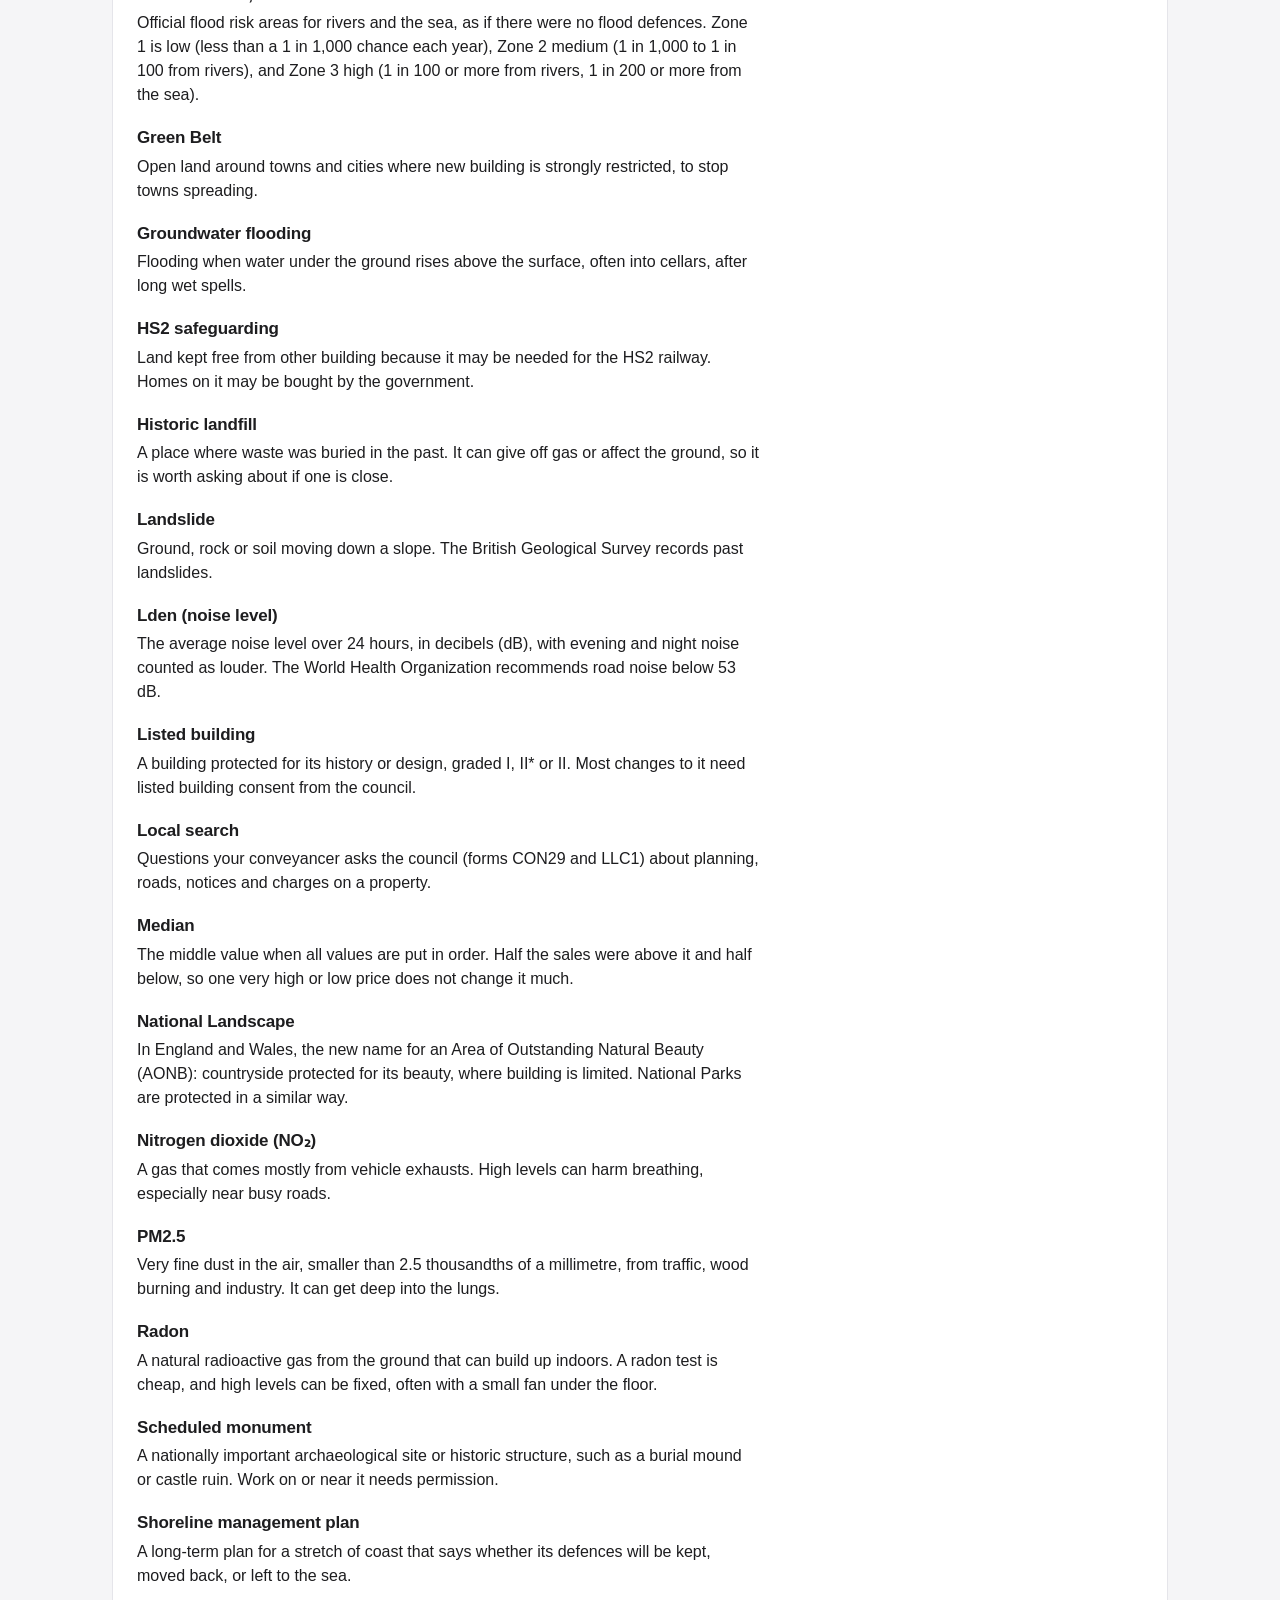
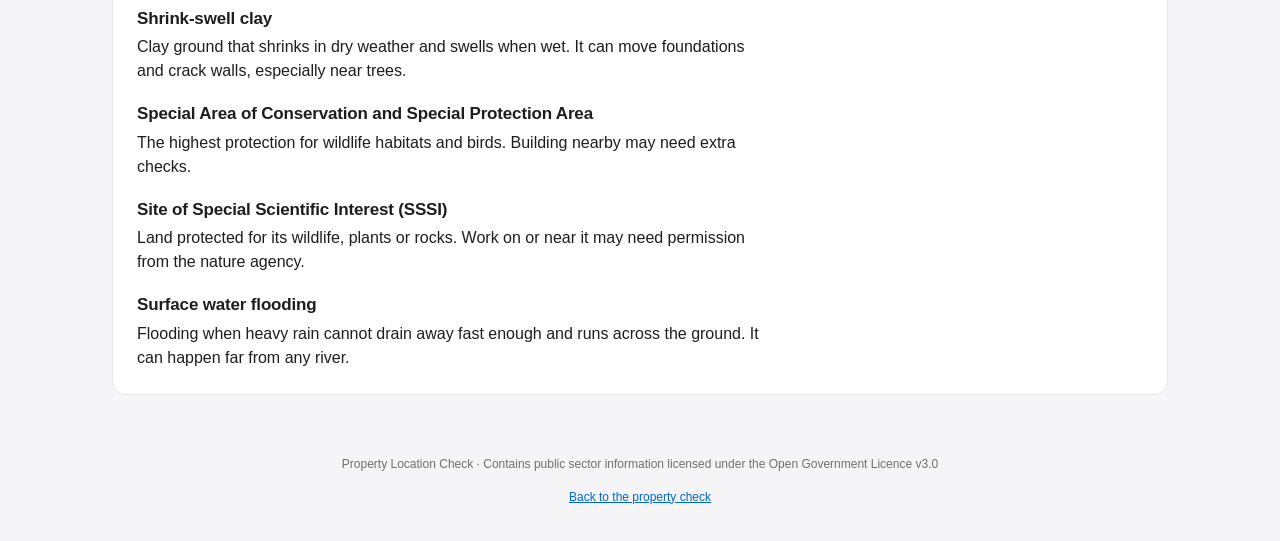
==== commit dec453ae: "Release 2.0.6: calmer look, part 2 - A light header (white, a hairline under it, dark text) on the a" ====
--- a/glossary.html
+++ b/glossary.html
@@ -5,7 +5,8 @@
 <meta name="viewport" content="width=device-width, initial-scale=1.0, viewport-fit=cover">
 <title>What the words mean – Property Location Check</title>
 <meta name="description" content="Plain-English meanings of the words used in a Property Location Check report: flood zones, radon, coal mining reports, conservation areas and more.">
-<meta name="theme-color" content="#10243a">
+<meta name="theme-color" content="#ffffff" media="(prefers-color-scheme: light)">
+<meta name="theme-color" content="#16212d" media="(prefers-color-scheme: dark)">
 <meta name="color-scheme" content="light dark">
 <link rel="icon" type="image/png" sizes="192x192" href="icons/icon-192.png">
 <link rel="stylesheet" href="css/app.css">
--- a/css/app.css
+++ b/css/app.css
@@ -3,20 +3,21 @@
 /* ---------- colours (light) ---------- */
 :root {
   --navy:#10243a;
-  --blue:#1769aa;
-  --link:#1769aa;
-  --teal:#077480;       /* 5:1 as small text on the light teal step box */
+  --blue:#0066cc;
+  --link:#0066cc;       /* one accent colour (owner, 8 November 2026): 5.6:1 on white */
+  --teal:#0066cc;
   --sticky-top:64px;    /* height of the sticky section bar */
   --bottom-clear:72px;  /* space kept clear for the "back to top" button */
-  --accent-bg:#087f8c;
-  --bg:#f2f5f8;
+  --accent-bg:#0066cc;
+  --bg:#f5f5f7;
   --surface:#ffffff;
-  --surface-2:#f1f5f9;
+  --surface-2:#f5f5f7;
   --surface-3:#f3f7fb;
-  --text:#263445;
-  --heading:#10243a;
-  --muted:#5f6f81;
-  --border:#dce3ea;
+  --text:#1d1d1f;
+  --heading:#1d1d1f;
+  --muted:#6e6e73;
+  --border:#e5e5ea;
+  --hairline:#d2d2d7;
   --input-border:#9fb0c2;
   --focus:#f2a900;
   --btn2-bg:#e8eef5;   --btn2-text:#10243a;
@@ -35,8 +36,8 @@
   :root {
     --navy:#0b1826;
     --link:#7cbcf0;
-    --teal:#2bb3c0;     /* 5.5:1 as small text on the dark teal step box */
-    --accent-bg:#0a6f7a;
+    --teal:#7cbcf0;
+    --accent-bg:#0a64c2;
     --bg:#0e161f;
     --surface:#16212d;
     --surface-2:#1e2b39;
@@ -45,6 +46,7 @@
     --heading:#d6e6f7;
     --muted:#a3b2c2;
     --border:#2c3b4b;
+    --hairline:#3a4a5b;
     --input-border:#4a5d72;
     --btn2-bg:#24364a;   --btn2-text:#e2e9f0;
     --notice-bg:#3a2f17;
@@ -63,7 +65,7 @@
 * {box-sizing:border-box}
 html {scroll-behavior:smooth}
 @media (prefers-reduced-motion: reduce) {html {scroll-behavior:auto} *{transition:none!important;animation:none!important}}
-body {margin:0;font-family:Arial,Helvetica,sans-serif;color:var(--text);background:var(--bg);line-height:1.5}
+body {margin:0;font-family:-apple-system,BlinkMacSystemFont,Helvetica,Arial,sans-serif;color:var(--text);background:var(--bg);line-height:1.5}
 body.no-scroll {overflow:hidden}
 :focus-visible {outline:3px solid var(--focus);outline-offset:2px}
 a {color:var(--link);overflow-wrap:anywhere}
@@ -74,25 +76,25 @@
 html.large-text .zoomable {zoom:1.18}
 
 /* ---------- header ---------- */
-header {background:var(--navy);color:#fff;padding:18px 5%}
-header h1 {margin:0;font-size:24px}
+/* A light header (owner, 8 November 2026): white, a hairline under it, dark text. */
+header {background:var(--surface);color:var(--heading);padding:16px 5%;border-bottom:1px solid var(--hairline)}
+header h1 {margin:0;font-size:22px;font-weight:600;letter-spacing:-.015em}
 .title-row {display:flex;align-items:center;gap:10px;flex-wrap:wrap}
 .header-tools {margin-left:auto;display:flex;gap:8px}
-.header-tools button {background:#ffffff1f;color:#fff;border:1px solid #ffffff40;padding:7px 12px;font-size:14px}
-.header-tools button[aria-pressed="true"] {background:#fff;color:#10243a}
+.header-tools button {background:none;color:var(--link);border:1px solid var(--hairline);padding:7px 12px;font-size:14px;font-weight:600}
+.header-tools button[aria-pressed="true"] {background:var(--link);border-color:var(--link);color:var(--surface)}
 .tsize-label {display:none}
 @media (min-width:480px) {.tsize-label {display:inline}}
-header .info-body {color:#dce6f0;background:#1b3550;border:0;max-width:760px}
+header .info-body {max-width:760px}
 
 /* ---------- "i" buttons ---------- */
 .info-btn {
   width:24px;height:24px;padding:0;border-radius:50%;flex:none;
-  border:2px solid var(--link);background:var(--surface);color:var(--link);
+  border:1.5px solid var(--muted);background:var(--surface);color:var(--muted);
   font:bold 14px/20px Georgia,"Times New Roman",serif;font-style:italic;text-align:center;vertical-align:middle;
 }
-.info-btn[aria-expanded="true"] {background:var(--link);color:var(--surface)}
-header .info-btn {border-color:#cbd8e5;background:transparent;color:#fff}
-header .info-btn[aria-expanded="true"] {background:#fff;color:#10243a}
+.info-btn:hover {border-color:var(--link);color:var(--link)}
+.info-btn[aria-expanded="true"] {background:var(--link);border-color:var(--link);color:var(--surface)}
 .info-body {font-size:14px;background:var(--surface-3);border:1px solid var(--border);border-radius:8px;padding:10px 14px;margin:8px 0 12px}
 .info-body p {margin:4px 0}
 .info-row {margin:10px 0 0;font-size:14px}
@@ -113,26 +115,28 @@
 input,select {width:100%;border:1px solid var(--input-border);padding:11px;background:var(--surface);color:var(--text)}
 button {border:0;padding:12px 18px;cursor:pointer;font-weight:bold}
 button:disabled {opacity:.5;cursor:not-allowed}
-.primary {background:#1769aa;color:#fff}
+.primary {background:var(--accent-bg);color:#fff}
 .secondary {background:var(--btn2-bg);color:var(--btn2-text)}
 .big {background:var(--accent-bg);color:#fff;font-size:18px;padding:15px 26px}
 .small-btn {padding:7px 12px;font-size:14px}
 .help {font-size:13px;color:var(--muted);margin-top:6px}
+.group-intro {color:var(--muted);margin:-4px 0 12px;max-width:70ch}
 .status {padding:11px 13px;border-radius:6px;background:var(--surface-2);margin:12px 0 0;font-size:14px}
 .status.error {background:var(--high-bg);color:var(--high)}
 
-/* ---------- search ---------- */
-/* "What the words mean" page and links */
+/* ---------- "What the words mean" page and the dotted links to it ---------- */
 .glossary {margin:16px 0 0}
 .glossary dt {font-weight:600;font-size:17px;letter-spacing:-.01em;margin-top:18px;scroll-margin-top:16px}
 .glossary dd {margin:4px 0 0;color:var(--text);max-width:70ch;line-height:1.5}
 .glossary dt:target {color:var(--teal)}
 a.term {color:inherit;text-decoration:underline dotted;text-underline-offset:3px}
-.glossary-link {margin:0 0 12px}
-.guide {list-style:none;margin:0 0 16px;padding:14px 16px;display:grid;grid-template-columns:repeat(auto-fit,minmax(170px,1fr));gap:10px 18px;
-  background:var(--surface-2);border-radius:12px;font-size:15px;line-height:1.35}
-.guide li {display:flex;gap:10px;align-items:flex-start}
-.guide-num {flex:none;width:24px;height:24px;border-radius:50%;background:var(--teal);color:var(--surface);font-weight:600;font-size:14px;
+
+/* ---------- search: the 3-step guide, step labels and the search box ---------- */
+/* The first-visit guide: one quiet line of three short steps. */
+.guide {list-style:none;margin:0 0 14px;padding:0;display:flex;flex-wrap:wrap;gap:6px 18px;font-size:14px;line-height:1.35;color:var(--muted)}
+.guide strong {color:var(--heading);font-weight:600}
+.guide li {display:flex;gap:6px;align-items:center}
+.guide-num {flex:none;width:18px;height:18px;border-radius:50%;border:1px solid var(--hairline);color:var(--muted);font-weight:600;font-size:11px;
   display:inline-flex;align-items:center;justify-content:center}
 .step-label {font-size:13px;font-weight:bold;color:var(--teal);text-transform:uppercase;letter-spacing:.04em;margin-bottom:4px}
 .search-box {position:relative}
@@ -234,25 +238,8 @@
 #diffHelp {margin-top:0}
 
 /* ---------- report ---------- */
-.toolbar {display:flex;flex-wrap:wrap;gap:8px;justify-content:flex-end;margin-bottom:10px}
-.toolbar button {padding:9px 14px;font-size:14px}
-.toolbar .btn-link,.save-menu > summary {padding:9px 14px;font-size:14px;font-weight:bold;border-radius:6px;text-decoration:none;
-  background:var(--surface-2);color:var(--heading);border:1px solid var(--border);min-height:24px}
 .icon-label {display:inline-flex;align-items:center;gap:6px}
 .icon-label svg {flex:none}
-.toolbar {position:relative;z-index:1200}   /* the open menu sits above the sticky section bar (1100) */
-.save-menu {position:relative}
-.save-menu > summary {list-style:none;cursor:pointer}
-.save-menu > summary::-webkit-details-marker {display:none}
-.save-menu-list {position:absolute;right:0;top:calc(100% + 4px);z-index:1;min-width:270px;display:flex;flex-direction:column;
-  background:var(--surface);border:1px solid var(--border);border-radius:8px;box-shadow:var(--shadow);padding:4px}
-.save-menu-list button {display:flex;flex-direction:column;align-items:flex-start;text-align:left;background:none;border:0;
-  color:var(--heading);font-weight:bold;padding:10px 12px;border-radius:6px;cursor:pointer}
-.save-menu-list button:hover,.save-menu-list button:focus-visible {background:var(--surface-2)}
-.save-menu-list button:disabled {opacity:.5;cursor:default}
-.save-menu-list small {font-weight:normal;color:var(--muted);font-size:13px;margin-top:2px}
-@media (max-width:600px) { .save-menu {position:static} .save-menu-list {left:0;right:0;min-width:0} }
-@media (max-width:600px) { .toolbar {justify-content:flex-start} }
 .report-nav {
   position:sticky;top:0;z-index:1100;display:flex;gap:4px;align-items:center;overflow-x:auto;white-space:nowrap;
   background:var(--surface);border-bottom:1px solid var(--border);margin:0 -22px 10px;padding:8px 22px;scrollbar-width:none;
@@ -262,7 +249,8 @@
 .report-nav a.active {background:var(--accent-bg);color:#fff}
 .report-nav .nav-links {display:flex;gap:4px;align-items:center;flex:1;min-width:0;overflow-x:auto;scrollbar-width:none}
 .report-nav .nav-links::-webkit-scrollbar {display:none}
-.report-nav #toggleAll {flex:none}
+.report-nav #toggleAll {flex:none;background:none;color:var(--link);font-weight:600;padding:8px 10px}
+.report-nav #toggleAll:hover:not(:disabled) {text-decoration:underline}
 .nav-links.more-right {-webkit-mask-image:linear-gradient(to right,#000 calc(100% - 40px),transparent);mask-image:linear-gradient(to right,#000 calc(100% - 40px),transparent)}
 .nav-links.more-left {-webkit-mask-image:linear-gradient(to left,#000 calc(100% - 40px),transparent);mask-image:linear-gradient(to left,#000 calc(100% - 40px),transparent)}
 .nav-links.more-left.more-right {-webkit-mask-image:linear-gradient(to right,transparent,#000 40px,#000 calc(100% - 40px),transparent);mask-image:linear-gradient(to right,transparent,#000 40px,#000 calc(100% - 40px),transparent)}
@@ -274,9 +262,8 @@
 :focus:not(#reportNav, #reportNav *) {scroll-margin-top:var(--sticky-top);scroll-margin-bottom:var(--bottom-clear)}
 .cover h1 {font-size:26px;color:var(--heading);margin:0}
 .cover .meta {font-size:14px;color:var(--muted);margin-top:6px}
-.map-toggle-row {margin:12px 0 0}
 .print-only {display:none}
-body.printing #reportMap {width:404px;height:404px;margin:6mm auto 0}
+body.printing #reportMap {width:520px;height:390px;margin:6mm auto 0}
 /* One line above the report: the place, "Change" (search map) and "Saved (3)". */
 .place-bar {display:flex;flex-wrap:wrap;align-items:center;justify-content:space-between;gap:8px 12px;margin:12px 0;padding:8px 12px;
   border:1px solid var(--border);border-radius:8px;background:var(--surface);scroll-margin-top:8px}
@@ -284,19 +271,17 @@
 .place-btns {display:flex;gap:8px;flex-wrap:wrap}
 .place-btns button {display:inline-flex;align-items:center;gap:6px}
 body.hide-search #searchPanel,body.hide-saved #savedPanel {display:none}
-#reportMap {height:260px;border-radius:8px;border:1px solid var(--border);margin:14px 0;isolation:isolate}
+#reportMap {width:100%;max-width:560px;aspect-ratio:4/3;border-radius:12px;border:1px solid var(--border);margin:16px auto;isolation:isolate}
 .verdict {font-size:18px;margin:10px 0}
 .progress-bar {height:8px;background:var(--surface-2);border-radius:8px;overflow:hidden;margin:8px 0 14px}
 .progress-bar span {display:block;height:100%;background:var(--teal);transition:width .3s}
 /* One line under the topic grid: each rating's symbol, colour and count. */
-.rating-legend {list-style:none;padding:0;margin:-6px 0 16px;display:flex;flex-wrap:wrap;gap:6px}
-.rating-legend .chip {font-size:13px;padding:3px 10px}
 .chip-symbol {margin-right:4px}
 .topic {position:relative}
 /* The tile's symbol is drawn by CSS with empty alternative text, so it is not part of the button's spoken name. */
 .topic::after {position:absolute;top:3px;right:5px;font-size:11px;line-height:1}
 .topic.high::after {content:"❗" / ""} .topic.medium::after {content:"⚠️" / ""} .topic.low::after {content:"✓" / ""}
-.topic.info::after {content:"ℹ️" / ""} .topic.manual::after {content:"?" / ""} .topic.error::after {content:"✕" / ""}
+.topic.info::after {content:"i" / "";font:italic 600 11px Georgia,serif} .topic.manual::after {content:"?" / ""} .topic.error::after {content:"✕" / ""}
 /* Topics with "No issue found" fold into one row at the end of their section. */
 details.clear-fold {border:1px solid var(--border);border-left:5px solid var(--low);border-radius:8px;margin:10px 0;background:var(--surface)}
 details.clear-fold > summary {cursor:pointer;list-style:none;display:flex;align-items:center;justify-content:space-between;gap:10px;
@@ -306,7 +291,7 @@
 .fold-names {font-weight:normal;color:var(--text)}
 details.clear-fold > .fold-body {padding:0 8px 8px}
 /* "Next steps": notes, viewing checklist and checklist, each folded with its count. */
-details.step-fold {border:1px solid var(--border);border-left:5px solid var(--link);border-radius:8px;margin:10px 0;background:var(--surface)}
+details.step-fold {border:1px solid var(--border);border-left:5px solid var(--border);border-radius:8px;margin:10px 0;background:var(--surface)}
 details.step-fold > summary {cursor:pointer;list-style:none;display:flex;align-items:center;flex-wrap:wrap;gap:4px 10px;padding:10px 14px}
 details.step-fold > summary::-webkit-details-marker {display:none}
 details.step-fold > summary:hover {background:var(--hover)}
@@ -319,24 +304,6 @@
 details.step-fold[open] > summary .more-text::before {content:"Hide"}
 details.step-fold[open] > summary .more svg {transform:rotate(180deg)}
 details.step-fold > .step-body {padding:0 14px 12px}
-.priority {list-style:none;padding:0;margin:0}
-.priority li {margin:6px 0;padding:10px 12px;border-radius:8px;border:1px solid var(--border);display:flex;gap:10px;align-items:baseline;flex-wrap:wrap}
-.priority li a {font-weight:bold}
-.gaps-box {margin:16px 0;padding:12px 14px;border:1px solid var(--border);border-left:4px solid #6b7280;border-radius:8px;background:var(--surface-2)}
-.gaps-box h3 {margin:0 0 4px}
-.gaps-box p {margin:0;font-size:14px}
-.gaps-box > summary {cursor:pointer;list-style:none;display:grid;grid-template-columns:1fr auto;gap:4px 10px;align-items:center;
-  margin:-12px -14px;padding:12px 14px;border-radius:8px}
-.gaps-box > summary::-webkit-details-marker {display:none}
-.gaps-box > summary:hover {background:var(--hover)}
-.gaps-box > summary h3,.gaps-box > summary p {grid-column:1}
-.gaps-box > summary .more {grid-column:2;grid-row:1 / span 2}
-.gaps-box[open] > ul {margin-top:20px}
-.gaps-box ul {list-style:none;padding:0;margin:0}
-.gaps-box li {padding:8px 0;border-top:1px solid var(--border);display:flex;flex-wrap:wrap;gap:4px 10px;align-items:baseline;font-size:14px}
-.gaps-box li a {font-weight:bold}
-.gap-reason {font-size:12px;font-weight:bold;padding:2px 8px;border-radius:20px;background:var(--surface);border:1px solid var(--border);white-space:nowrap}
-.gap-ask {flex-basis:100%}
 .chip {display:inline-block;padding:2px 9px;border-radius:20px;font-size:12px;font-weight:bold;white-space:nowrap}
 .chip.high {background:var(--high-bg);color:var(--high)}
 .chip.medium {background:var(--med-bg);color:var(--med)}
@@ -349,9 +316,12 @@
 /* "Data sources and dates": folded on screen, opened for print and downloads. */
 .sources-fold > summary {list-style:none;cursor:pointer}
 .sources-fold > summary::-webkit-details-marker {display:none}
-.sources-fold > summary h2 {display:flex;align-items:baseline;gap:8px;border-bottom:2px solid var(--border);padding-bottom:6px}
-.sources-fold > summary h2::before {content:"▸";font-size:14px;color:var(--muted)}
-.sources-fold[open] > summary h2::before {content:"▾"}
+.sources-fold {margin:28px 0 8px}
+.sources-fold > summary {display:inline-flex;align-items:center;gap:4px;min-height:24px;font-size:13px;color:var(--muted)}
+.sources-fold > summary:hover {color:var(--heading);text-decoration:underline}
+.sources-fold > summary::before {content:"▸";font-size:11px}
+.sources-fold[open] > summary::before {content:"▾"}
+.sources-fold[open] > .table-wrap {margin-top:10px}
 .muted-count {font-size:14px;font-weight:normal;color:var(--muted)}
 .check {border:1px solid var(--border);border-left:6px solid var(--border);border-radius:8px;margin:10px 0;background:var(--surface)}
 .check.high {border-left-color:var(--high)}
@@ -359,31 +329,29 @@
 .check.low {border-left-color:var(--low)}
 .check.info {border-left-color:var(--info)}
 .check.manual,.check.error {border-left-color:#9a9aae}
-.check.loading {padding:12px 14px;display:flex;justify-content:space-between;align-items:center;gap:10px}
+.check.loading {padding:12px 14px;display:flex;justify-content:space-between;align-items:center;gap:10px;border-left-color:var(--border)}
 .check.loading .skeleton {height:10px;border-radius:6px;margin-top:8px;width:min(420px,60vw);
   background:linear-gradient(90deg,var(--surface-2) 25%,var(--border) 50%,var(--surface-2) 75%);background-size:200% 100%;animation:shimmer 1.2s infinite}
 @keyframes shimmer {to {background-position:-200% 0}}
-details.check > summary {cursor:pointer;padding:12px 14px;list-style:none;display:grid;grid-template-columns:1fr auto;gap:4px 10px;align-items:center}
+details.check > summary {cursor:pointer;padding:12px 14px;list-style:none;display:grid;grid-template-columns:minmax(0,1fr) auto;gap:4px 10px;align-items:center}
 /* Long topic names wrap instead of pushing the rating label off narrow screens (WCAG 1.4.10 Reflow). */
 details.check > summary h3 {overflow-wrap:anywhere}
 /* The rating label may wrap too, so its symbol never pushes it off a 320 px screen with large text. */
 details.check > summary .chip {white-space:normal;text-align:center}
 details.check > summary::-webkit-details-marker {display:none}
-details.check > summary .found {grid-column:1;font-size:14px}
+details.check > summary .found {grid-column:1;font-size:14px;overflow-wrap:anywhere}
 details.check > summary:hover {background:var(--hover)}
 /* "Details" with a down arrow when closed, "Hide" with an up arrow when open. */
-details.check > summary .more,.gaps-box > summary .more,.clear-fold > summary .more {grid-column:2;justify-self:end;align-self:end;display:inline-flex;align-items:center;gap:2px;
+details.check > summary .more,.clear-fold > summary .more {grid-column:2;justify-self:end;align-self:end;display:inline-flex;align-items:center;gap:2px;
   font-size:14px;font-weight:bold;color:var(--link);white-space:nowrap}
-details.check > summary .more-text::before,.gaps-box > summary .more-text::before,.clear-fold > summary .more-text::before {content:"Details"}
-details.check[open] > summary .more-text::before,.gaps-box[open] > summary .more-text::before,.clear-fold[open] > summary .more-text::before {content:"Hide"}
-details.check > summary .more svg,.gaps-box > summary .more svg,.clear-fold > summary .more svg {transition:transform .15s}
-details.check[open] > summary .more svg,.gaps-box[open] > summary .more svg,.clear-fold[open] > summary .more svg {transform:rotate(180deg)}
-@media (prefers-reduced-motion:reduce) {details.check > summary .more svg,.gaps-box > summary .more svg {transition:none}}
+details.check > summary .more-text::before,.clear-fold > summary .more-text::before {content:"Details"}
+details.check[open] > summary .more-text::before,.clear-fold[open] > summary .more-text::before {content:"Hide"}
+details.check > summary .more svg,.clear-fold > summary .more svg {transition:transform .15s}
+details.check[open] > summary .more svg,.clear-fold[open] > summary .more svg {transform:rotate(180deg)}
+@media (prefers-reduced-motion:reduce) {details.check > summary .more svg {transition:none}}
 .check-body {padding:0 16px 14px;font-size:14px}
 .check-body p {margin:4px 0 8px}
 .check-body ul {margin:4px 0 8px;padding-left:20px}
-.data-date {font-size:13px;color:var(--muted);margin:10px 0 0}
-.source {font-size:12px;color:var(--muted);border-top:1px solid var(--border);padding-top:8px;margin-top:10px}
 table {width:100%;border-collapse:collapse;margin:6px 0 10px;font-size:13px}
 th,td {text-align:left;padding:7px;border-bottom:1px solid var(--border);vertical-align:top}
 th {background:var(--surface-2);color:var(--heading)}
@@ -402,7 +370,8 @@
 .send-box p {margin:0}
 .send-box .help:empty {display:none}
 .send-box .help {margin-top:6px}
-.send-box .send-buttons {display:flex;gap:10px;flex-wrap:wrap;margin-top:8px}
+.send-box .send-buttons {display:flex;gap:10px;flex-wrap:wrap;align-items:center}
+.send-box .send-buttons strong {margin-right:auto}
 label.tick {display:flex;gap:10px;align-items:flex-start;font-weight:normal;font-size:14px;margin:0;padding:8px 2px;cursor:pointer}
 label.tick input {width:24px;height:24px;margin:0;flex:none}
 label.tick input:checked + span {text-decoration:line-through;color:var(--muted)}
@@ -410,7 +379,7 @@
 .legend-list li {margin:6px 0}
 .to-top {
   position:fixed;right:16px;bottom:calc(16px + env(safe-area-inset-bottom));z-index:1500;width:48px;height:48px;padding:0;
-  border-radius:50%;background:var(--accent-bg);color:#fff;font-size:22px;box-shadow:0 2px 10px #0006;border:2px solid #ffffffaa;
+  border-radius:50%;background:var(--surface);color:var(--muted);font-size:20px;font-weight:400;box-shadow:0 1px 4px #0000001a;border:1px solid var(--hairline);
 }
 footer {text-align:center;color:var(--muted);padding:20px;font-size:12px}
 /* Phone tab bar: Summary · Problems · All topics · Next steps, only on phones with a report open. */
@@ -420,8 +389,9 @@
     background:var(--surface);border-top:1px solid var(--border);box-shadow:0 -2px 10px #0002;padding:0 0 env(safe-area-inset-bottom)}
   .tab-bar a,.tab-bar button {display:flex;flex-direction:column;align-items:center;justify-content:center;gap:2px;min-height:56px;padding:4px 2px;
     font:inherit;font-size:12px;font-weight:bold;line-height:1.2;text-align:center;color:var(--link);background:none;border:0;border-radius:0;text-decoration:none;overflow-wrap:anywhere}
-  .tab-bar .tab-icon {font-size:18px}
-  .tab-bar .active {background:var(--hover);box-shadow:inset 0 3px 0 var(--link)}
+  .tab-bar a,.tab-bar button {color:var(--muted);font-weight:600}
+  .tab-bar .tab-icon {width:22px;height:22px}
+  .tab-bar .active {color:var(--link);background:none;box-shadow:none}
   .tab-bar button:disabled {color:var(--muted);opacity:1}
   body.report-open:not(.has-sticky) {--bottom-clear:140px}
   body.report-open:not(.has-sticky) .to-top {bottom:calc(72px + env(safe-area-inset-bottom))}
@@ -429,7 +399,7 @@
 }
 /* Footer links are easy to tap: at least 24 px high (WCAG 2.2 target size). */
 footer a {display:inline-block;min-height:24px;padding:4px 2px;line-height:16px}
-/* ---------- batch 2 ---------- */
+/* ---------- shortlist stars, notes and small report notes ---------- */
 .star-btn {background:none;padding:4px 6px;font-size:22px;line-height:1;color:#c58a00}
 .star-btn[aria-pressed="false"] {color:var(--muted)}
 .note-mark {font-size:13px}
@@ -442,16 +412,6 @@
 .slow-note p {margin:0}
 .slow-note ul {margin:6px 0;padding-left:20px}
 .old-mark {color:var(--high);font-weight:bold}
-@media print {
-  .notes textarea {display:none}
-  .notes-print {display:block;border:1px solid #999;border-radius:6px;padding:8px;min-height:30px}
-  .notes-print:empty::before {content:"(No notes)";color:#666}
-  .saved-note button,#refreshBtn {display:none!important}
-  body.print-summary .details-start,body.print-summary #sourcesBox,body.print-summary .topic-strip {display:none!important}
-  .app-bar,.why-box,.backup-note {display:none!important}
-  /* "At the viewing" is a sheet to take along: it gets a page of its own. */
-  #viewing {break-before:page;break-after:page}
-}
 
 
 /* ---------- topic strip ---------- */
@@ -468,6 +428,18 @@
 .topic.manual,.topic.error,.topic.loading {background:var(--manual-bg);color:var(--manual)}
 .topic.loading .topic-icon {opacity:.4}
 .summary-title {font-size:17px;margin:4px 0 0}
+/* Summary heading with the share and print icons on its right (calm: no fill, a soft grey circle on hover). */
+.summary-head {display:flex;align-items:center;gap:4px}
+.summary-head .summary-title {flex:1;min-width:0}
+.icon-btn {display:inline-flex;align-items:center;justify-content:center;width:40px;height:40px;padding:0;border:0;border-radius:50%;
+  background:none;color:var(--muted);cursor:pointer}
+.icon-btn:hover:not(:disabled),.icon-btn:focus-visible {background:var(--surface-2);color:var(--heading)}
+.icon-btn:disabled {opacity:.35;cursor:default}
+.share-note {font-size:13px;color:var(--muted)}
+.share-note:empty {display:none}
+/* Keep this report: two quiet buttons under the key findings. */
+.keep-row {display:flex;flex-wrap:wrap;gap:8px;margin:14px 0 0}
+.keep-row button {font-size:14px;padding:8px 14px}
 .topic-strip .topic {cursor:pointer;font:inherit;font-size:12px;font-weight:bold}
 .topic[aria-expanded="true"] {outline:3px solid currentColor;outline-offset:1px}
 .why-box {margin:-8px 0 16px;padding:10px 12px;border-radius:8px;border-left:4px solid currentColor;font-size:14px;background:var(--surface-2)}
@@ -526,85 +498,6 @@
   .big {width:100%}
   header h1 {font-size:21px}
 }
-@media print {
-  body {background:#fff;font-size:12px}
-  header,footer,.no-print,#searchPanel,#savedPanel,#comparePanel {display:none!important}
-  .container {padding:0;max-width:none}
-  .panel {border:0;box-shadow:none;padding:0;margin:0}
-  a {color:#222;text-decoration:none}
-  .details-start {margin-top:10mm}
-  /* Long topic cards may continue on the next page (avoiding that left half-empty pages); a heading stays with its text. */
-  .checklist li,.priority li,.gaps-box li,details.check > summary,.check-body h4,.table-wrap tr {break-inside:avoid}
-  details.check > summary,.check-body h4 {break-after:avoid}
-  .info-row {display:none!important}
-  .info-btn,[data-retry] {display:none!important}
-  .info-body[hidden] {display:block!important}
-  tr.list-extra[hidden] {display:table-row!important}
-  li.list-extra[hidden] {display:list-item!important}
-  .leaflet-control-zoom {display:none}
-  @page {size:A4;margin:14mm 14mm 16mm}
-  /* Paper shows what a reader needs: the at-a-glance table instead of the tappable grid, no app instructions. */
-  .print-only {display:block!important}
-  .topic-strip,.start-here,.saved-note,#info-read,.rating-legend {display:none!important}
-  .glance-table {width:100%;border-collapse:collapse;font-size:11px}
-  .glance-table th,.glance-table td {border:1px solid #bbb;padding:4px 6px;text-align:left;vertical-align:top}
-  .glance-table th {background:#eee}
-  .glance-table tr {break-inside:avoid}
-  .glance-table .chip {white-space:nowrap}
-  .glance-note {font-size:10px;color:#444;margin:6px 0 0}
-  /* A professional printout: calm type, colours that print, room between cards, numbered sections. */
-  * {-webkit-print-color-adjust:exact;print-color-adjust:exact}
-  body {font-size:11px;line-height:1.45;color:#1a1a1a}
-  h1 {font-size:24px;margin:0 0 2mm;color:var(--navy)}
-  .group > h2,#nextSteps > h2,.summary-title {font-size:17px;color:var(--navy);border-bottom:2px solid var(--navy);padding-bottom:1.5mm}
-  #report {counter-reset:section}
-  .details-start > .group > h2::before,#nextSteps > h2::before {counter-increment:section;content:counter(section) ". "}
-  .meta {display:none}
-  .cover-row {display:flex!important;gap:6mm;align-items:flex-start;justify-content:space-between}
-  .cover-qr {margin:3mm 0 0;text-align:center;flex:none}
-  .cover-qr svg {width:30mm;height:30mm;display:block}
-  .cover-qr figcaption {font-size:8.5px;color:#444;margin-top:1mm}
-  .cover-details {border-collapse:collapse;margin:3mm 0 0;font-size:11px}
-  .cover-details th {text-align:left;color:#555;font-weight:normal;padding:1mm 6mm 1mm 0;white-space:nowrap;vertical-align:top}
-  .cover-details td {padding:1mm 0;font-weight:bold}
-  #reportMap,body.printing #reportMap {width:404px;height:404px;margin:6mm auto 0;display:block;border:1px solid #999}
-  .map-caption {max-width:404px;margin:2mm auto 6mm;text-align:center;font-size:9.5px;color:#444;font-style:italic}
-  .group-topics > .slot,.fold-body > .slot {margin:0 0 5mm}
-  details.clear-fold {margin:5mm 0}
-  .fold-body {padding-top:3mm!important}
-  details.check {border-width:1px 1px 1px 5px}
-  .glance-table tr:nth-child(even) td {background:#f6f7f9}
-  .glance-table .glance-group th {background:var(--navy);color:#fff;font-size:11px}
-  .glance-key {font-size:9.5px;color:#333;margin:3mm 0 0;line-height:2}
-  .glance-key .chip {font-size:9.5px}
-  .verdict {font-size:13px}
-  .gaps-box {break-inside:avoid}
-  .check-body .info-body::before {content:"What this means";display:block;font-weight:bold;color:var(--navy);margin-bottom:1mm}
-  /* Full report: each section starts on a new page. */
-  /* The report runs on continuously: extra space before each section, and its heading stays with what follows. */
-  .details-start > .group,#nextSteps,#sourcesBox {margin-top:12mm}
-  .group > h2,#nextSteps > h2,.sources-fold h2 {break-after:avoid}
-  /* Key findings: the most serious results, before the table. */
-  .key-findings {border:2px solid var(--navy);border-radius:6px;padding:3mm 4mm;margin:4mm 0;break-inside:avoid}
-  .key-findings h3 {margin:0 0 2mm;color:var(--navy)}
-  .key-findings ol {margin:0;padding-left:5mm}
-  .key-findings li {margin:1.5mm 0}
-  .key-findings p {margin:2mm 0 0;font-size:10px;color:#444}
-  .cover-details td {overflow-wrap:anywhere}
-  .viewing-sheet {font-size:13px;margin:0 0 3mm}
-  /* Sources appendix: a neat, compact table. */
-  #sourcesBox table {width:100%;border-collapse:collapse;font-size:9.5px}
-  #sourcesBox th,#sourcesBox td {border:1px solid #ccc;padding:1.5mm 2mm;text-align:left;vertical-align:top}
-  #sourcesBox th {background:#eee}
-  #sourcesBox td:first-child {width:24%;font-weight:bold}
-  #sourcesBox td:last-child {width:26%}
-  /* Black-and-white friendly: each rating also has its own border pattern (with its symbol on the label). */
-  details.check.high {border-left:7px solid var(--high)}
-  details.check.medium {border-left:6px dashed var(--med)}
-  details.check.info {border-left:6px double var(--info, #1769aa)}
-  details.check.manual {border-left:5px dotted #555}
-  details.check.low {border-left:3px solid var(--low)}
-}
 
 /* ---------- data service status page (status.html) ---------- */
 .status-table td {vertical-align:top}
@@ -620,8 +513,124 @@
   .status-table td[data-label]:not(:first-child)::before {content:attr(data-label);display:block;font-size:12px;font-weight:bold;color:var(--muted)}
 }
 
-/* ---------- printed report: a calm, Apple-like finish (system font, hairlines, rounded panels, generous space) ---------- */
+/* ---------- screen only: the calm look (white cards, hairlines, one thin rating accent; "Visual style" in CLAUDE.md).
+   Kept out of print, which has its own rules in the print section at the end. ---------- */
+@media screen {
+  h1,h2,h3 {font-weight:600;letter-spacing:-.015em}
+  .panel {border:1px solid var(--border);border-radius:14px;box-shadow:none;padding:24px}
+  .place-bar {border-radius:14px;box-shadow:none}
+  .group {margin-top:36px}
+  .group > h2 {border-bottom:0;padding-bottom:0;font-size:22px;margin-bottom:4px}
+
+  /* Topic cards: white, rounded, a hairline, and a thin accent in the rating's colour. */
+  .check,details.clear-fold,details.step-fold {border:1px solid var(--border);border-left-width:2px;border-radius:12px;margin:12px 0}
+  /* A thin, paler edge in the rating's colour; the rating chip carries the full colour. */
+  .check.high {border-left-color:color-mix(in srgb, var(--high) 55%, var(--surface))}
+  .check.medium {border-left-color:color-mix(in srgb, #d99a26 60%, var(--surface))}
+  .check.low,details.clear-fold {border-left-color:color-mix(in srgb, var(--low) 45%, var(--surface))}
+  .check.info {border-left-color:color-mix(in srgb, var(--info) 45%, var(--surface))}
+
+  /* Summary: lighter topic tiles (white, a hairline, the rating shown by its colour, symbol and a thin top line). */
+  .topic-strip {gap:8px}
+  /* Tiles: white with a hairline; only Look into this and Worth checking are coloured, every tile keeps its symbol. */
+  .topic-strip .topic {background:var(--surface);border:1px solid var(--border);border-radius:12px;padding:10px 4px 8px;font-weight:600}
+  .topic-strip .topic.high {color:var(--high);border-color:color-mix(in srgb, var(--high) 35%, var(--border))}
+  .topic-strip .topic.medium {color:var(--med);border-color:color-mix(in srgb, var(--med) 35%, var(--border))}
+  .topic-strip .topic:is(.low,.info,.manual,.error,.loading) {color:var(--muted)}
+  .topic-strip .topic.low::after {color:var(--low)} .topic-strip .topic.info::after {color:var(--info)}
+  .topic-strip .topic:hover {background:var(--surface-2)}
+  /* Inside the report, actions are quiet grey buttons; only "Check this property" stays filled. */
+  #report .primary {background:var(--btn2-bg);color:var(--btn2-text)}
+  .verdict {font-size:19px;font-weight:600;letter-spacing:-.015em;line-height:1.3;margin:12px 0 2px;color:var(--heading)}
+  .verdict strong {font-weight:600}
+  .verdict-sub {color:var(--muted);margin:0 0 14px}
+  .verdict-sub:empty {display:none}
+  .chip {font-weight:600}
+  .key-findings {background:var(--surface-2);border-radius:14px;padding:16px 20px;margin:16px 0}
+  .key-findings h3 {margin:0 0 8px}
+  .key-findings ol {margin:0;padding-left:20px}
+  .key-findings li {margin:8px 0;max-width:70ch}
+  .key-findings li a {color:var(--heading)}
+  .key-findings p {margin:8px 0 0;color:var(--muted)}
+  .info-body {border-radius:12px}
+
+  /* Easier reading: the finding first in bold once a topic is open, then "What to do"; lines of about 70 characters. */
+  details.check[open] > summary .found {font-weight:600;color:var(--heading)}
+  details.check > summary .found,.check-body p,.check-body li,.check-body h4,.group-intro,.verdict,.verdict-sub {max-width:70ch}
+  .check-body .more-body h4:first-child {margin-top:4px}
+
+  /* Start page: the search, map and pin check read as one clean panel. */
+  #map {border-radius:12px}
+  /* Map credit links stay underlined, so they stand out from the credit text in both themes (WCAG 1.4.1). */
+  .leaflet-control-attribution a {text-decoration:underline}
+  .confirm {border-radius:12px}
+}
+
+/* The short printout's smaller map (set while printing, like the full report's map size). */
+body.print-summary.printing #reportMap {width:360px;height:270px}
+/* ---------- printed report, the short printout and the glossary on paper: every print rule is here ---------- */
 @media print {
+  .notes textarea {display:none}
+  .notes-print {display:block;border:1px solid #999;border-radius:6px;padding:8px;min-height:30px}
+  .notes-print:empty::before {content:"(No notes)";color:#666}
+  .saved-note button,#refreshBtn {display:none!important}
+  body.print-summary .details-start,body.print-summary #sourcesBox,body.print-summary .topic-strip,
+  body.print-summary .next-steps,body.print-summary .print-contents,body.print-summary .notes-page {display:none!important}
+  .app-bar,.why-box,.backup-note {display:none!important}
+  /* "At the viewing" is a sheet to take along: it gets a page of its own. */
+  #viewing {break-before:page;break-after:page}
+  body {background:#fff}
+  header,footer,.no-print,#searchPanel,#savedPanel,#comparePanel {display:none!important}
+  .container {padding:0;max-width:none}
+  .panel {border:0;box-shadow:none;padding:0;margin:0}
+  a {color:#222;text-decoration:none}
+  .details-start {margin-top:10mm}
+  /* Long topic cards may continue on the next page (avoiding that left half-empty pages); a heading stays with its text. */
+  .checklist li,details.check > summary,.check-body h4,.table-wrap tr {break-inside:avoid}
+  details.check > summary,.check-body h4 {break-after:avoid}
+  .info-row {display:none!important}
+  .info-btn,[data-retry] {display:none!important}
+  .info-body[hidden] {display:block!important}
+  tr.list-extra[hidden] {display:table-row!important}
+  li.list-extra[hidden] {display:list-item!important}
+  .leaflet-control-zoom {display:none}
+  @page {size:A4}
+  /* Paper shows what a reader needs: the at-a-glance table instead of the tappable grid, no app instructions. */
+  .print-only {display:block!important}
+  .topic-strip,.saved-note,#info-read,.sources-fold > summary {display:none!important}
+  .key-findings a {color:inherit;text-decoration:none}
+  .glance-table {width:100%}
+  .glance-table th,.glance-table td {text-align:left;vertical-align:top}
+  .glance-table th {background:#eee}
+  .glance-table tr {break-inside:avoid}
+  .glance-table .chip {white-space:nowrap}
+  .glance-note {font-size:10px;color:#444;margin:6px 0 0}
+  /* A professional printout: calm type, colours that print, room between cards, numbered sections. */
+  * {-webkit-print-color-adjust:exact;print-color-adjust:exact}
+  #report {counter-reset:section}
+  .meta {display:none}
+  .cover-row {display:flex!important}
+  .cover-qr {margin:3mm 0 0;text-align:center;flex:none}
+  .cover-qr svg {display:block}
+  .cover-qr figcaption {font-size:8.5px;color:#444;margin-top:1mm}
+  .cover-details {margin:3mm 0 0;font-size:11px}
+  .cover-details th {text-align:left;padding:1mm 6mm 1mm 0;vertical-align:top}
+  .cover-details td {padding:1mm 0}
+  #reportMap,body.printing #reportMap {width:520px;height:390px;margin:6mm auto 0}
+  .map-caption {text-align:center}
+  .glance-key {color:#333;margin:3mm 0 0}
+  .glance-key .chip {font-size:9.5px}
+  .group > h2,#nextSteps > h2,.sources-fold h2 {break-after:avoid}
+  /* Key findings: the most serious results, before the table. */
+  .key-findings {break-inside:avoid}
+  .key-findings ol {margin:0;padding-left:5mm}
+  .key-findings p {margin:2mm 0 0;font-size:10px;color:#444}
+  .viewing-sheet {font-size:13px;margin:0 0 3mm}
+  /* Sources appendix: a neat, compact table. */
+  #sourcesBox table {width:100%;font-size:9.5px}
+  #sourcesBox th,#sourcesBox td {padding:1.5mm 2mm;text-align:left}
+  #sourcesBox td:first-child {width:24%;font-weight:bold}
+  #sourcesBox td:last-child {width:26%}
   @page {margin:16mm 15mm 18mm}
   body {font-family:-apple-system,BlinkMacSystemFont,"SF Pro Text","Helvetica Neue",Helvetica,Arial,sans-serif;
     font-size:10.5px;line-height:1.5;color:#1d1d1f;-webkit-font-smoothing:antialiased}
@@ -629,28 +638,28 @@
   h2,h3,h4 {letter-spacing:-.01em;color:#1d1d1f}
   .group > h2,#nextSteps > h2,.summary-title {font-size:19px;font-weight:650;color:#1d1d1f;border:0;border-bottom:.5px solid #d2d2d7;
     padding:0 0 2.5mm;margin:0 0 5mm}
-  .details-start > .group > h2::before,#nextSteps > h2::before {color:#86868b;font-weight:500;margin-right:1.5mm}
+  .details-start > .group > h2::before,#nextSteps > h2::before {color:#86868b;font-weight:500;margin-right:1.5mm;counter-increment:section;content:counter(section) ". "}
   .details-start > .group,#nextSteps,#sourcesBox {margin-top:18mm}
   .group > .info-body {background:none;border:0;padding:0;margin:0 0 5mm;color:#6e6e73;font-size:11px}
 
   /* Cover: property details and QR code, then the map. */
-  .cover-details {width:100%;border-collapse:collapse}
+  .cover-details {border-collapse:collapse}
   .cover-details th,.cover-details td {border-bottom:.5px solid #e5e5ea;padding:1.6mm 0}
-  .cover-details th {color:#86868b;font-weight:400;padding-right:6mm;width:30mm}
-  .cover-details td {font-weight:600;color:#1d1d1f}
-  .cover-row {gap:8mm}
+  .cover-details th {color:#86868b;font-weight:400;padding-right:6mm}
+  .cover-details td {font-weight:600;color:#1d1d1f;overflow-wrap:anywhere}
+  .cover-row {gap:8mm;align-items:flex-start;justify-content:space-between}
   .cover-qr svg {width:28mm;height:28mm}
-  #reportMap,body.printing #reportMap {border:.5px solid #d2d2d7;border-radius:14px;overflow:hidden;margin-top:8mm}
-  .map-caption {color:#86868b;font-style:normal;font-size:9px;margin:2.5mm auto 8mm}
+  #reportMap,body.printing #reportMap {border:.5px solid #d2d2d7;border-radius:14px;overflow:hidden;margin-top:8mm;display:block}
+  .map-caption {color:#86868b;font-style:normal;font-size:9px}
 
   /* Summary: verdict, key findings and the topic table. */
   .verdict {font-size:13px;line-height:1.5}
-  .key-findings {border:0;background:#f5f5f7;border-radius:14px;padding:4.5mm 6mm;margin:5mm 0 7mm}
+  .key-findings {border:0;background:#f5f5f7;border-radius:14px;margin:5mm 0 7mm}
   .key-findings h3 {font-size:13px;font-weight:650;color:#1d1d1f;margin:0 0 2.5mm}
   .key-findings li {margin:2mm 0;line-height:1.5}
   .glance h3 {font-size:13px;font-weight:650;margin:0 0 3mm}
   .glance-table {border-collapse:separate;border-spacing:0;border:.5px solid #d2d2d7;border-radius:12px;overflow:hidden;font-size:10px}
-  .glance-table th,.glance-table td {border:0;border-bottom:.5px solid #e5e5ea;padding:2mm 3mm}
+  .glance-table th,.glance-table td {border:0;border-bottom:.5px solid #e5e5ea}
   .glance-table thead th {background:#f5f5f7;color:#6e6e73;font-weight:600;font-size:9px;text-transform:uppercase;letter-spacing:.04em}
   .glance-table .glance-group th {background:#fbfbfd;color:#1d1d1f;font-weight:650;font-size:10.5px;border-bottom:.5px solid #d2d2d7;padding-top:3mm}
   .glance-table tr:nth-child(even) td {background:none}
@@ -662,49 +671,33 @@
 
   /* Topic cards: white, rounded, hairline border, room to breathe. */
   .group-topics > .slot,.fold-body > .slot {margin:0 0 7mm}
-  details.check {border-top:.5px solid #d2d2d7;border-right:.5px solid #d2d2d7;border-bottom:.5px solid #d2d2d7;border-radius:12px;background:#fff}
-  details.check > summary {padding:4mm 5mm 2mm}
+  details.check {background:#fff}
   details.check > summary h3 {font-size:13px;font-weight:650}
   details.check > summary .found {color:#3a3a3c}
-  .check-body {padding:0 5mm 4mm}
   .check-body h4 {font-size:10.5px;font-weight:650;color:#1d1d1f;margin:4mm 0 1.5mm}
-  .check-body .info-body {background:#f5f5f7;border:0;border-radius:10px;padding:3mm 4mm;margin:3mm 0 0}
-  .check-body .info-body::before {color:#1d1d1f;font-weight:650}
   .check-body .table-wrap table {border-collapse:collapse;width:100%}
   .check-body .table-wrap th,.check-body .table-wrap td {border:0;border-bottom:.5px solid #e5e5ea;padding:1.5mm 2mm}
   .check-body .table-wrap th {color:#6e6e73;font-weight:600;font-size:9px;text-transform:uppercase;letter-spacing:.03em}
-  .data-date {color:#86868b}
-
-  /* "No issue found" folds: a soft grey panel holding white cards. */
-  details.clear-fold {border:0;background:#f5f5f7;border-radius:16px;margin:7mm 0;padding:0 4mm 1mm}
-  details.clear-fold > summary {padding:3.5mm 1mm;color:#1d1d1f;font-weight:600}
-  .fold-body {padding-top:1mm!important}
 
   /* Gaps box, next steps and sources in the same style. */
-  .gaps-box {border:.5px solid #d2d2d7;border-left:4px solid #8e8e93;border-radius:12px;background:#fbfbfd;padding:4mm 5mm;margin:6mm 0}
-  details.step-fold {border:.5px solid #d2d2d7;border-left:4px solid #1769aa;border-radius:12px;margin:6mm 0}
+  details.step-fold {border:.5px solid #d2d2d7;border-radius:12px;margin:6mm 0}
   details.step-fold > .step-body {padding:0 5mm 4mm}
   .checklist li {border-bottom:.5px solid #e5e5ea}
   #sourcesBox table {border-collapse:separate;border-spacing:0;border:.5px solid #d2d2d7;border-radius:12px;overflow:hidden}
-  #sourcesBox th,#sourcesBox td {border:0;border-bottom:.5px solid #e5e5ea}
+  #sourcesBox th,#sourcesBox td {border:0;border-bottom:.5px solid #e5e5ea;vertical-align:top}
   #sourcesBox th {background:#f5f5f7;color:#6e6e73;text-transform:uppercase;font-size:8.5px;letter-spacing:.04em}
   #sourcesBox tr:last-child td {border-bottom:0}
-}
-@media print {
   /* One text size inside cards and panels, smaller than the card heading. */
-  details.check > summary .found,.check-body p,.check-body li,.check-body td,.check-body .info-body,.gaps-box p,.gaps-box li,
-  .step-body p,.step-body li,.priority li,.key-findings li {font-size:10.5px;line-height:1.5}
-  .check-body .info-body p,.check-body .source {font-size:10px}
-  .cover-details th {background:none}
+  details.check > summary .found,.check-body p,.check-body li,.check-body td,.check-body .info-body,
+  .step-body p,.step-body li,.key-findings li {font-size:10.5px;line-height:1.5}
+  .check-body .info-body p {font-size:10px}
   /* A section heading and its intro stay with the first card. */
   .group > h2,.group > .info-body {break-after:avoid}
   .group-topics > .slot:first-child {break-before:avoid}
-}
-@media print {
   /* Simplicity: fewer boxes and lines, plain explanations, one quiet accent per card. */
   .cover-details {width:auto;min-width:95mm}
-  .cover-details th {width:32mm}
-  .map-caption {margin:2.5mm auto 9mm}
+  .cover-details th {width:32mm;white-space:nowrap;background:none}
+  .map-caption {margin:2.5mm auto 9mm;max-width:520px}
   .glance-key {font-size:9px;line-height:1.6;margin-top:3mm}
   .glance-table th,.glance-table td {padding:2.4mm 3mm}
 
@@ -719,8 +712,6 @@
 
   /* Explanations as plain text with a small label; dates and sources are in the table at the end. */
   .check-body .info-body {background:none;border:0;border-radius:0;padding:0;margin:4mm 0 0}
-  .check-body .info-body::before {font-size:10.5px;margin-bottom:1mm}
-  .check-body .info-body .source,.check-body .data-date {display:none!important}
 
   /* "No issue found" groups: a quiet subheading, then the cards as usual. */
   details.clear-fold {background:none;border:0;border-radius:0;padding:0;margin:9mm 0 0}
@@ -729,13 +720,22 @@
   .fold-body {padding:0!important}
 
   .key-findings {padding:5mm 6mm}
-  .gaps-box {border-left:3px solid #8e8e93}
   details.step-fold {border-left:3px solid #1769aa}
   .live-link {font-size:9px;color:#6e6e73;overflow-wrap:anywhere;margin-top:8mm}
-}
-
-/* "What the words mean" page on paper: black text, a word never parted from its meaning. */
-@media print {
   .glossary dt {color:#1d1d1f !important;font-size:12pt;margin-top:12pt;break-after:avoid}
   .glossary dd {font-size:10.5pt;color:#1d1d1f;break-inside:avoid}
-}
+  .print-contents {font-size:10.5px;color:#6e6e73;margin:4mm 0 0}
+  .print-contents strong {color:#1d1d1f;font-weight:600}
+  .notes-page {break-before:page}
+  .notes-page h2 {font-size:16px;font-weight:600;margin:0 0 4mm}
+  .note-line {border-bottom:.5px solid #d2d2d7;height:9.5mm}
+  body.print-summary .glance-table th,body.print-summary .glance-table td {padding:1.1mm 3mm;line-height:1.35}
+  body.print-summary .glance-table .glance-group th {padding-top:1.6mm}
+  body.print-summary #report > p.help {font-size:8px;margin:1.5mm 0;line-height:1.35}
+  body.print-summary .glance-key {margin-top:2mm;line-height:1.45}
+  span.print-only {display:inline!important}   /* a word shown only on paper stays in its sentence */
+  body.print-summary .map-caption {margin-bottom:3mm}
+  /* The short printout is the cover, key findings and the topic table only: the table already marks every gap. */
+  body.print-summary #summaryBox > .notice {display:none!important}
+  .glance h3 {break-after:avoid}
+}
